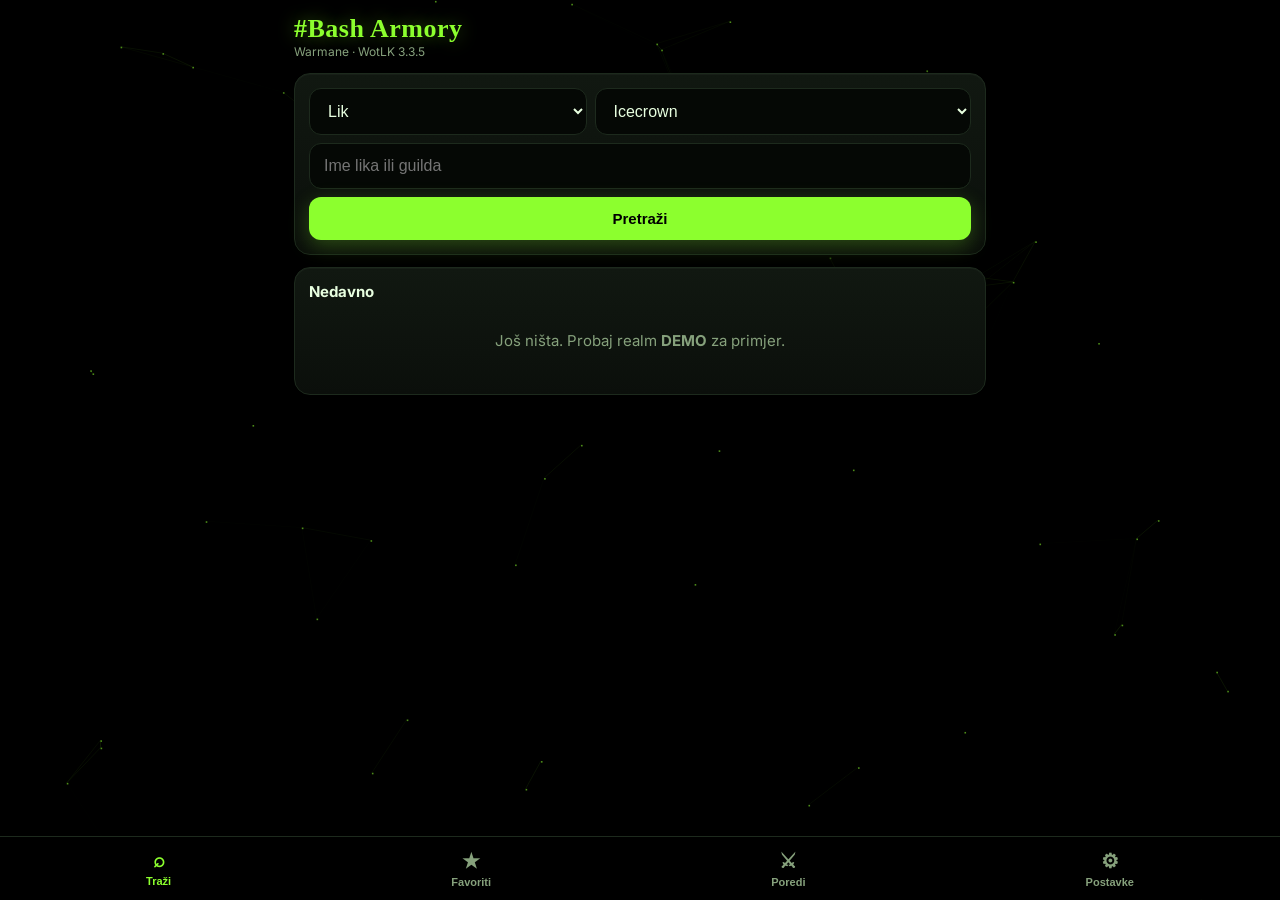
==== index.html @ eaa1ab8f "#Bash Armory v1.0 – Warmane armory za Android Co-Authored-By: Claude Opus 5.5 <noreply@anthropic.com" ====
<!DOCTYPE html>
<html lang="bs">
<head>
<meta charset="utf-8">
<meta name="viewport" content="width=device-width, initial-scale=1, viewport-fit=cover, user-scalable=no">
<meta name="theme-color" content="#000000">
<title>#Bash Armory</title>
<link rel="preconnect" href="https://fonts.googleapis.com">
<link href="https://fonts.googleapis.com/css2?family=Permanent+Marker&family=Inter:wght@400;600;800&display=swap" rel="stylesheet">
<style>
:root{
  --bg:#000; --card:#0b0f0b; --card2:#111811; --line:#1d2a1d;
  --g:#8cff2e; --g2:#5fd400; --gdim:#8cff2e22; --txt:#e8ffe0; --mut:#86a17c;
  --q0:#9d9d9d; --q1:#ffffff; --q2:#1eff00; --q3:#0070dd; --q4:#a335ee; --q5:#ff8000; --q6:#e6cc80; --q7:#e6cc80;
  --r:16px;
}
*{box-sizing:border-box;-webkit-tap-highlight-color:transparent}
html,body{margin:0;background:var(--bg);color:var(--txt);font-family:Inter,system-ui,sans-serif;font-size:15px}
body{min-height:100vh;padding-bottom:84px;overflow-x:hidden}
#fx{position:fixed;inset:0;z-index:0;pointer-events:none;opacity:.55}
#app{position:relative;z-index:1;max-width:720px;margin:0 auto;padding:calc(env(safe-area-inset-top) + 14px) 14px 20px}
.hand{font-family:"Permanent Marker",cursive;letter-spacing:.5px}
header{display:flex;align-items:center;gap:10px;margin-bottom:14px}
header h1{margin:0;font-size:26px;color:var(--g);text-shadow:0 0 18px #8cff2e66}
header .sub{color:var(--mut);font-size:12px}
.back{background:none;border:1px solid var(--line);color:var(--g);width:38px;height:38px;border-radius:12px;font-size:18px}
.card{background:linear-gradient(180deg,var(--card2),var(--card));border:1px solid var(--line);border-radius:var(--r);padding:14px;margin-bottom:12px;box-shadow:0 8px 30px #000a, inset 0 1px 0 #ffffff08}
.row{display:flex;gap:8px;align-items:center}
.col{display:flex;flex-direction:column;gap:8px}
input,select{width:100%;background:#050805;border:1px solid var(--line);color:var(--txt);padding:13px 14px;border-radius:12px;font-size:16px;outline:none}
input:focus,select:focus{border-color:var(--g);box-shadow:0 0 0 3px var(--gdim)}
.btn{background:var(--g);color:#000;border:0;padding:13px 16px;border-radius:12px;font-weight:800;font-size:15px;box-shadow:0 6px 20px #8cff2e40;cursor:pointer}
.btn:active{transform:scale(.97)}
.btn.ghost{background:transparent;color:var(--g);border:1px solid var(--g);box-shadow:none}
.btn.sm{padding:8px 12px;font-size:13px;border-radius:10px}
.chips{display:flex;gap:6px;flex-wrap:wrap}
.chip{border:1px solid var(--line);background:#070a07;padding:7px 11px;border-radius:999px;font-size:13px;color:var(--txt)}
.chip.on{border-color:var(--g);color:var(--g);background:var(--gdim)}
.mut{color:var(--mut)} .sm{font-size:12px}
.list .it{display:flex;align-items:center;gap:10px;padding:10px 4px;border-bottom:1px solid #ffffff08;cursor:pointer}
.list .it:last-child{border-bottom:0}
.dot{width:9px;height:9px;border-radius:50%;background:#444;flex:none}
.dot.on{background:var(--g);box-shadow:0 0 8px var(--g)}
.hero{display:flex;gap:14px;align-items:center}
.crest{width:64px;height:64px;border-radius:18px;display:grid;place-items:center;font-size:28px;font-weight:800;color:#000;flex:none}
.hero h2{margin:0;font-size:24px}
.gs{font-size:30px;font-weight:800;line-height:1}
.stats{display:grid;grid-template-columns:repeat(3,1fr);gap:8px;margin-top:12px}
.stat{background:#050805;border:1px solid var(--line);border-radius:12px;padding:10px;text-align:center}
.stat b{display:block;font-size:17px} .stat span{font-size:11px;color:var(--mut)}
.tabs{display:flex;gap:6px;overflow-x:auto;margin:4px 0 12px;scrollbar-width:none}
.tabs::-webkit-scrollbar{display:none}
.tab{flex:none;padding:9px 14px;border-radius:12px;border:1px solid var(--line);background:#060906;color:var(--mut);font-weight:600}
.tab.on{color:#000;background:var(--g);border-color:var(--g)}
.item{display:flex;gap:10px;align-items:center;padding:8px 2px;border-bottom:1px solid #ffffff08}
.ico{width:40px;height:40px;border-radius:9px;border:2px solid #333;background:#111 center/cover;flex:none;display:grid;place-items:center;font-size:10px;color:var(--mut);overflow:hidden}
.item .nm{font-weight:600;font-size:14px}
.q0{color:var(--q0)}.q1{color:var(--q1)}.q2{color:var(--q2)}.q3{color:var(--q3)}.q4{color:var(--q4)}.q5{color:var(--q5)}.q6{color:var(--q6)}.q7{color:var(--q7)}
.b0{border-color:var(--q0)!important}.b1{border-color:#bbb!important}.b2{border-color:var(--q2)!important}.b3{border-color:var(--q3)!important}.b4{border-color:var(--q4)!important;box-shadow:0 0 8px #a335ee55}.b5{border-color:var(--q5)!important;box-shadow:0 0 10px #ff800066}.b6,.b7{border-color:var(--q6)!important}
.bar{height:8px;background:#0a120a;border-radius:9px;overflow:hidden;border:1px solid var(--line)}
.bar i{display:block;height:100%;background:linear-gradient(90deg,var(--g2),var(--g))}
.empty{text-align:center;padding:30px 10px;color:var(--mut)}
.err{border-color:#ff3b3b55;color:#ffb3b3}
.spin{width:34px;height:34px;border:3px solid #8cff2e22;border-top-color:var(--g);border-radius:50%;animation:sp 0.8s linear infinite;margin:30px auto}
@keyframes sp{to{transform:rotate(360deg)}}
nav{position:fixed;left:0;right:0;bottom:0;z-index:5;display:flex;justify-content:space-around;padding:8px 6px calc(8px + env(safe-area-inset-bottom));background:#000000e6;backdrop-filter:blur(12px);border-top:1px solid var(--line)}
nav button{background:none;border:0;color:var(--mut);font-size:11px;display:flex;flex-direction:column;align-items:center;gap:3px;padding:4px 10px;font-weight:600}
nav button .i{font-size:20px}
nav button.on{color:var(--g)}
/* paper doll */
.doll{display:grid;grid-template-columns:52px 1fr 52px;gap:8px;align-items:start}
.doll .side{display:flex;flex-direction:column;gap:6px}
.doll .slot{width:48px;height:48px;border-radius:10px;border:2px solid #222;background:#0a0a0a center/cover;display:grid;place-items:center;font-size:9px;color:#555;cursor:pointer;position:relative}
.doll .center{position:relative;border-radius:16px;border:1px solid var(--line);min-height:100%;background:radial-gradient(ellipse at 50% 35%,#8cff2e18,transparent 65%),#030503;display:flex;flex-direction:column;align-items:center;justify-content:center;overflow:hidden}
.doll .bottom{grid-column:1/4;display:flex;justify-content:center;gap:8px}
.sil{width:70%;max-width:180px;opacity:.9;filter:drop-shadow(0 0 16px currentColor)}
#model3d{width:100%;aspect-ratio:3/4;border-radius:16px;border:1px solid var(--line);background:radial-gradient(ellipse at 50% 40%,#8cff2e20,#000 70%);position:relative;overflow:hidden}
#model3d canvas{width:100%!important;height:100%!important}
.tip{position:fixed;left:12px;right:12px;bottom:90px;z-index:9;background:#050805f5;border:1px solid var(--g);border-radius:14px;padding:12px;font-size:13px;max-height:55vh;overflow:auto;box-shadow:0 10px 40px #000}
.tip table{width:100%;border-collapse:collapse;color:var(--txt);font-size:13px}
.tip td,.tip th{padding:0;text-align:left;font-weight:400;vertical-align:top}
.tip th{text-align:right}
.tip .q,.tip .q1{color:#fff}.tip .q2{color:var(--q2)}.tip .q3{color:var(--q3)}.tip .q4{color:var(--q4)}.tip .q5{color:var(--q5)}
.tip a{color:var(--g)}
.toast{position:fixed;left:50%;bottom:96px;transform:translateX(-50%);background:var(--g);color:#000;padding:10px 16px;border-radius:12px;font-weight:700;z-index:20;box-shadow:0 8px 30px #8cff2e55}
.badge{display:inline-block;padding:2px 8px;border-radius:999px;font-size:11px;font-weight:700;background:var(--gdim);color:var(--g);border:1px solid #8cff2e55}
.cmp{display:grid;grid-template-columns:1fr 1fr;gap:8px}
.vs{display:grid;grid-template-columns:1fr auto 1fr;gap:6px;align-items:center;padding:7px 0;border-bottom:1px solid #ffffff08;font-size:14px}
.vs .l{text-align:right}.vs .m{color:var(--mut);font-size:11px;text-align:center;min-width:80px}
.win{color:var(--g);font-weight:800}
</style>
</head>
<body>
<canvas id="fx"></canvas>
<div id="app"></div>
<nav id="nav">
  <button data-go="home" class="on"><span class="i">⌕</span>Traži</button>
  <button data-go="favs"><span class="i">★</span>Favoriti</button>
  <button data-go="compare"><span class="i">⚔</span>Poredi</button>
  <button data-go="settings"><span class="i">⚙</span>Postavke</button>
</nav>
<script>
/* ===================== #Bash Armory ===================== */
const REALMS = ["Icecrown","Lordaeron","Onyxia","Blackrock","Frostwolf","Frostmourne"];
const CLASS = {
  "Death Knight":"#C41E3A","Druid":"#FF7C0A","Hunter":"#AAD372","Mage":"#3FC7EB","Paladin":"#F48CBA",
  "Priest":"#FFFFFF","Rogue":"#FFF468","Shaman":"#0070DD","Warlock":"#8788EE","Warrior":"#C69B6D","Monk":"#00FF98"
};
const RACE_ID = {"Human":1,"Orc":2,"Dwarf":3,"Night Elf":4,"Undead":5,"Tauren":6,"Gnome":7,"Troll":8,"Goblin":9,"Blood Elf":10,"Draenei":11,"Worgen":22};
const RACE_MODEL = {1:"human",2:"orc",3:"dwarf",4:"nightelf",5:"scourge",6:"tauren",7:"gnome",8:"troll",9:"goblin",10:"bloodelf",11:"draenei",22:"worgen"};
const ARMORY = "https://armory.warmane.com";
const LS = {
  get(k,d){try{const v=localStorage.getItem("ba_"+k);return v==null?d:JSON.parse(v)}catch(e){return d}},
  set(k,v){try{localStorage.setItem("ba_"+k,JSON.stringify(v))}catch(e){}}
};
const S = {
  realm: LS.get("realm","Icecrown"),
  favs: LS.get("favs",[]),
  recent: LS.get("recent",[]),
  proxy: LS.get("proxy",""),
  cmp: LS.get("cmp",[null,null]),
  view: "home", stack: [], cache:{}
};
const $ = s => document.querySelector(s);
const esc = s => String(s==null?"":s).replace(/[&<>"']/g,c=>({"&":"&amp;","<":"&lt;",">":"&gt;","\"":"&quot;","'":"&#39;"}[c]));
const J = o => esc(JSON.stringify(o));
const num = v => { const n = parseInt(v,10); return isNaN(n)?0:n; };
const fmt = n => num(n).toLocaleString("de-DE");
function toast(t){const d=document.createElement("div");d.className="toast";d.textContent=t;document.body.appendChild(d);setTimeout(()=>d.remove(),1800)}

/* ---------- HTTP: native bridge (APK, no CORS) -> direct -> proxy ---------- */
const pending = {}; let reqId = 0;
window.__nativeCb = (id, ok, body) => { const p = pending[id]; if(!p) return; delete pending[id]; ok ? p.res(body) : p.rej(new Error(body||"Mreža")); };
function nativeGet(url){
  return new Promise((res,rej)=>{ const id="r"+(++reqId); pending[id]={res,rej}; window.BashNative.get(id,url);
    setTimeout(()=>{ if(pending[id]){delete pending[id];rej(new Error("Timeout"))} },25000); });
}
async function getText(url){
  if (window.BashNative && window.BashNative.get) return nativeGet(url);
  try { const r = await fetch(url); if(!r.ok) throw new Error("HTTP "+r.status); return await r.text(); }
  catch(e){
    if (!S.proxy) throw new Error("Browser blokira zahtjev (CORS). Koristi APK ili dodaj proxy u Postavkama.");
    const r = await fetch(S.proxy + encodeURIComponent(url)); if(!r.ok) throw new Error("Proxy HTTP "+r.status); return await r.text();
  }
}
async function getJSON(url){
  const t = await getText(url);
  let j; try { j = JSON.parse(t); } catch(e){ throw new Error("Server nije vratio podatke (možda je armory trenutno nedostupan)."); }
  if (j && j.error) throw new Error(j.error);
  return j;
}

/* ---------- Warmane API ---------- */
async function apiChar(name, realm){
  if (realm === "DEMO") return JSON.parse(JSON.stringify(DEMO_CHAR));
  return getJSON(`${ARMORY}/api/character/${encodeURIComponent(name)}/${encodeURIComponent(realm)}/summary`);
}
async function apiGuild(name, realm){
  if (realm === "DEMO") return JSON.parse(JSON.stringify(DEMO_GUILD));
  return getJSON(`${ARMORY}/api/guild/${encodeURIComponent(name)}/${encodeURIComponent(realm)}/summary`);
}

/* ---------- Item data (Wowhead WotLK): ilvl, quality, slot, icon, displayId ---------- */
const SLOT_BY_NAME = {"head":1,"neck":2,"shoulder":3,"shirt":4,"chest":5,"waist":6,"legs":7,"feet":8,"wrist":9,"hands":10,"finger":11,"trinket":12,"one-hand":13,"shield":14,"ranged":15,"back":16,"two-hand":17,"tabard":19,"robe":20,"main hand":21,"off hand":22,"held in off-hand":23,"thrown":25,"relic":28};
function itemIdOf(e){ return num(e && (e.item || e.itemid || e.id || e.entry)); }
async function itemInfo(id){
  if (!id) return null;
  if (DEMO_ITEMS[id]) return DEMO_ITEMS[id];
  const ck = LS.get("it_"+id, null); if (ck) return ck;
  let info = null;
  try { // XML: has displayId + inventorySlot (best, works in APK)
    const x = await getText(`https://www.wowhead.com/wotlk/item=${id}&xml`);
    const d = new DOMParser().parseFromString(x,"text/xml");
    const g = s => d.querySelector(s);
    if (g("item")) {
      info = { id, name: g("name")?.textContent||"", ilvl: num(g("level")?.textContent),
        quality: num(g("quality")?.getAttribute("id")), icon: g("icon")?.textContent||"",
        displayId: num(g("icon")?.getAttribute("displayId")), slot: num(g("inventorySlot")?.getAttribute("id")),
        tooltip: g("htmlTooltip")?.textContent||"" };
    }
  } catch(e){}
  if (!info) { try { // tooltip JSON fallback
    const j = JSON.parse(await getText(`https://nether.wowhead.com/wotlk/tooltip/item/${id}`));
    const tt = j.tooltip||"";
    const il = tt.match(/Item Level (?:<!--ilvl-->)?(\d+)/i);
    const sm = tt.match(/<td>(Head|Neck|Shoulder|Back|Chest|Shirt|Tabard|Wrist|Hands|Waist|Legs|Feet|Finger|Trinket|One-Hand|Two-Hand|Main Hand|Off Hand|Held In Off-hand|Ranged|Thrown|Relic)<\/td>/i);
    let slot = sm ? SLOT_BY_NAME[sm[1].toLowerCase()] : 0;
    if (slot===22 && /Shield/i.test(tt)) slot = 14;
    info = { id, name:j.name||"", ilvl: il?num(il[1]):0, quality:num(j.quality), icon:j.icon||"", displayId:0, slot, tooltip:tt };
  } catch(e){} }
  if (info) LS.set("it_"+id, info);
  return info;
}
const iconUrl = (icon, size="large") => icon ? `https://wow.zamimg.com/images/wow/icons/${size}/${String(icon).toLowerCase()}.jpg` : "";

/* ---------- GearScore (GearScoreLite 3.3.5 formula) ---------- */
const GS_A = {4:[91.45,0.65],3:[81.375,0.8125],2:[73,1]};
const GS_B = {4:[26,1.2],3:[0.75,1.8],2:[8,2],1:[0,2.25]};
const GS_SLOTMOD = {1:1,2:0.5625,3:0.75,5:1,20:1,6:0.75,7:1,8:0.75,9:0.5625,10:0.75,11:0.5625,12:0.5625,16:0.5625,13:1,21:1,22:1,23:1,14:1,17:2,15:0.3164,25:0.3164,26:0.3164,28:0.3164,4:0,19:0};
function itemGS(info, hunter){
  if (!info || !info.ilvl) return 0;
  let q = info.quality, il = info.ilvl, qs = 1;
  if (q===5){qs=1.3;q=4} else if (q===0||q===1){qs=0.005;q=2} else if (q===7){q=3;il=187.05}
  if (q<2||q>4) q = Math.min(4,Math.max(2,q));
  let mod = GS_SLOTMOD[info.slot]; if (mod==null) return 0;
  if (hunter){ if ([13,21,22,17].includes(info.slot)) mod*=0.3164; if ([15,25,26].includes(info.slot)) mod*=5.3224; }
  const T = il>120 ? GS_A : GS_B; const ab = T[q] || T[2]; if (!ab) return 0;
  return Math.max(0, Math.floor(((il-ab[0])/ab[1]) * mod * 1.8618 * qs));
}
function gsColor(gs){
  if (gs>=6000) return "#ff8000"; if (gs>=5500) return "#ff3df0"; if (gs>=5000) return "#a335ee";
  if (gs>=4000) return "#0070dd"; if (gs>=3000) return "#1eff00"; return "#cfcfcf";
}
async function enrich(ch){
  const eq = (ch.equipment||[]).filter(e=>itemIdOf(e));
  const infos = await Promise.all(eq.map(e=>itemInfo(itemIdOf(e)).catch(()=>null)));
  const hunter = ch.class==="Hunter";
  let gs=0, ilSum=0, ilN=0, twoH=0;
  infos.forEach(i=>{ if(i && i.slot===17) twoH++; });
  eq.forEach((e,k)=>{ const i=infos[k]; e._i=i; if(!i) return;
    let g=itemGS(i,hunter); if (twoH>=2 && i.slot===17) g=Math.floor(g/2); // titan's grip
    e._gs=g; gs+=g; if(i.ilvl && ![4,19].includes(i.slot)){ilSum+=i.ilvl; ilN++;} });
  ch._eq = eq; ch._gs = gs; ch._ilvl = ilN?Math.round(ilSum/ilN):0;
  return ch;
}

/* ---------- Navigation ---------- */
function go(view, params={}, push=true){
  if (push && S.view) S.stack.push({view:S.view, params:S.params});
  S.view=view; S.params=params;
  document.querySelectorAll("nav button").forEach(b=>b.classList.toggle("on", b.dataset.go===view));
  closeTip(); render(); window.scrollTo(0,0);
}
window.bashBack = function(){ if ($(".tip")) { closeTip(); return true; }
  const p=S.stack.pop(); if(!p) return false; go(p.view,p.params,false); return true; };
document.querySelectorAll("nav button").forEach(b=>b.onclick=()=>{ S.stack=[]; go(b.dataset.go,{},false); });
function head(title, sub, back){
  return `<header>${back?`<button class="back" onclick="bashBack()">‹</button>`:""}
  <div><h1 class="hand">${title}</h1>${sub?`<div class="sub">${sub}</div>`:""}</div></header>`;
}
function render(){
  const v=S.view, app=$("#app");
  if (v==="home") app.innerHTML = viewHome();
  else if (v==="favs") app.innerHTML = viewFavs();
  else if (v==="settings") app.innerHTML = viewSettings();
  else if (v==="compare") viewCompare();
  else if (v==="char") viewChar(S.params);
  else if (v==="guild") viewGuild(S.params);
  bind();
}
function bind(){
  const f=$("#sform"); if(f) f.onsubmit=e=>{e.preventDefault(); const n=$("#sname").value.trim(); if(!n) return;
    const r=$("#srealm").value; S.realm=r; LS.set("realm",r);
    if ($("#stype").value==="guild") go("guild",{name:n,realm:r}); else go("char",{name:n,realm:r}); };
}

/* ---------- Views ---------- */
function charRow(c){
  const col = CLASS[c.class]||"#8cff2e";
  return `<div class="it" onclick="go('char',${J({name:c.name,realm:c.realm})})">
    <span class="dot ${c.online?"on":""}"></span>
    <div style="flex:1"><div style="color:${col};font-weight:700">${esc(c.name)}</div>
    <div class="sm mut">${c.level?esc(c.level)+" · ":""}${esc(c.race||"")} ${esc(c.class||"")} · ${esc(c.realm)}</div></div>
    ${c.gs?`<b style="color:${gsColor(c.gs)}">${c.gs}</b>`:""}</div>`;
}
function viewHome(){
  return head("#Bash Armory","Warmane · WotLK 3.3.5") + `
  <form class="card col" id="sform">
    <div class="row"><select id="stype" style="flex:1"><option value="char">Lik</option><option value="guild">Guild</option></select>
    <select id="srealm" style="flex:1.4">${REALMS.map(r=>`<option ${r===S.realm?"selected":""}>${r}</option>`).join("")}<option value="DEMO">DEMO</option></select></div>
    <input id="sname" placeholder="Ime lika ili guilda" autocomplete="off" autocapitalize="words">
    <button class="btn">Pretraži</button>
  </form>
  <div class="card"><div class="row" style="justify-content:space-between"><b>Nedavno</b>
    ${S.recent.length?`<button class="btn ghost sm" onclick="S.recent=[];LS.set('recent',[]);render()">Obriši</button>`:""}</div>
    <div class="list">${S.recent.length?S.recent.map(charRow).join(""):`<div class="empty">Još ništa. Probaj realm <b>DEMO</b> za primjer.</div>`}</div></div>`;
}
function viewFavs(){
  return head("Favoriti", S.favs.length+" likova") + `<div class="card">
   ${S.favs.length?`<button class="btn ghost sm" style="margin-bottom:6px" onclick="refreshFavs(this)">↻ Osvježi online status</button>`:""}
   <div class="list">${S.favs.length?S.favs.map(charRow).join(""):`<div class="empty">Dodaj lik u favorite zvjezdicom ★ na profilu.</div>`}</div></div>`;
}
async function refreshFavs(btn){
  btn.disabled=true; btn.textContent="Osvježavam…";
  for (const f of S.favs){ try{ const c=await apiChar(f.name,f.realm); f.online=!!c.online; f.level=c.level; }catch(e){} }
  LS.set("favs",S.favs); render();
}
function viewSettings(){
  return head("Postavke","") + `<div class="card col">
   <b>CORS proxy (samo za web verziju)</b>
   <div class="sm mut">APK ne treba proxy. U browseru Warmane blokira direktne zahtjeve, pa unesi URL svog Cloudflare Workera (npr. https://ime.workers.dev/?url=).</div>
   <input id="px" value="${esc(S.proxy)}" placeholder="https://...workers.dev/?url=">
   <button class="btn" onclick="S.proxy=$('#px').value.trim();LS.set('proxy',S.proxy);toast('Snimljeno')">Snimi</button></div>
  <div class="card col"><b>Keš</b><div class="sm mut">Podaci o itemima se čuvaju na telefonu da se brže učitava.</div>
   <button class="btn ghost" onclick="Object.keys(localStorage).filter(k=>k.startsWith('ba_it_')).forEach(k=>localStorage.removeItem(k));toast('Keš obrisan')">Obriši keš itema</button></div>
  <div class="card sm mut">#Bash Armory · by <a style="color:var(--g)" href="https://instagram.com/basa.gtm">@basa.gtm</a><br>
  Podaci: Warmane Armory API · itemi i 3D: Wowhead. Neslužbena fan aplikacija.<br>
  <a style="color:var(--g)" href="https://paypal.me/basagtm">☕ Buy me a coffee</a></div>`;
}

function rememberRecent(ch){
  const e={name:ch.name,realm:ch.realm,class:ch.class,race:ch.race,level:ch.level,online:!!ch.online,gs:ch._gs};
  S.recent=[e,...S.recent.filter(r=>!(r.name===e.name&&r.realm===e.realm))].slice(0,15); LS.set("recent",S.recent);
  const f=S.favs.find(r=>r.name===e.name&&r.realm===e.realm); if(f){Object.assign(f,e);LS.set("favs",S.favs);}
}
function isFav(n,r){return S.favs.some(f=>f.name===n&&f.realm===r)}
function toggleFav(){
  const ch=S.cur; if(!ch) return;
  if (isFav(ch.name,ch.realm)) S.favs=S.favs.filter(f=>!(f.name===ch.name&&f.realm===ch.realm));
  else S.favs.unshift({name:ch.name,realm:ch.realm,class:ch.class,race:ch.race,level:ch.level,online:!!ch.online,gs:ch._gs});
  LS.set("favs",S.favs); $("#favb").textContent=isFav(ch.name,ch.realm)?"★":"☆";
}

async function loadChar(name, realm){
  const k=realm+"/"+name.toLowerCase();
  if (S.cache[k]) return S.cache[k];
  const ch = await apiChar(name, realm); ch.realm = ch.realm || realm;
  await enrich(ch); S.cache[k]=ch; return ch;
}
async function viewChar(p){
  const app=$("#app");
  app.innerHTML = head(esc(p.name), esc(p.realm), true) + `<div class="spin"></div><div class="empty sm">Učitavam lik i gear…</div>`;
  let ch; try { ch = await loadChar(p.name, p.realm); } catch(e){
    app.innerHTML = head(esc(p.name), esc(p.realm), true) + `<div class="card err">${esc(e.message)}</div>`; return; }
  if (S.view!=="char" || S.params!==p) return;
  S.cur = ch; rememberRecent(ch);
  const col = CLASS[ch.class]||"#8cff2e";
  const tab = p.tab || "gear";
  app.innerHTML = head(esc(ch.name), `${esc(ch.realm)}${p.realm==="DEMO"?' · <span class="badge">DEMO</span>':""}`, true) + `
  <div class="card">
    <div class="hero">
      <div class="crest" style="background:${col};box-shadow:0 0 24px ${col}66">${esc((ch.class||"?")[0])}</div>
      <div style="flex:1;min-width:0">
        <h2 style="color:${col}">${esc(ch.name)}</h2>
        <div class="mut sm">${esc(ch.level)} ${esc(ch.race)} ${esc(ch.class)} · ${esc(ch.faction||"")}</div>
        ${ch.guild?`<div class="sm" style="margin-top:3px;cursor:pointer;color:var(--g)" onclick="go('guild',${J({name:ch.guild,realm:p.realm})})">&lt;${esc(ch.guild)}&gt;</div>`:""}
      </div>
      <button id="favb" class="back" style="font-size:20px" onclick="toggleFav()">${isFav(ch.name,ch.realm)?"★":"☆"}</button>
    </div>
    <div class="stats">
      <div class="stat"><b style="color:${gsColor(ch._gs)}">${ch._gs||"–"}</b><span>GearScore</span></div>
      <div class="stat"><b>${ch._ilvl||"–"}</b><span>Prosj. ilvl</span></div>
      <div class="stat"><b><span class="dot ${ch.online?"on":""}" style="display:inline-block"></span> ${ch.online?"Online":"Offline"}</b><span>Status</span></div>
      <div class="stat"><b>${fmt(ch.achievementpoints)}</b><span>Achievementi</span></div>
      <div class="stat"><b>${fmt(ch.honorablekills)}</b><span>Honor killovi</span></div>
      <div class="stat"><b>${(ch._eq||[]).length}</b><span>Itema</span></div>
    </div>
    <div class="row" style="margin-top:10px">
      <button class="btn ghost sm" style="flex:1" onclick="addCmp()">⚔ Dodaj u poređenje</button>
      <a class="btn ghost sm" style="flex:1;text-align:center;text-decoration:none" href="${ARMORY}/character/${encodeURIComponent(ch.name)}/${encodeURIComponent(ch.realm)}/summary" target="_blank">Warmane ↗</a>
    </div>
  </div>
  <div class="tabs">${[["gear","Gear"],["model","3D lik"],["talents","Talenti"],["prof","Profesije"],["pvp","PvP"]].map(([k,l])=>`<button class="tab ${k===tab?"on":""}" onclick="S.params.tab='${k}';viewChar(S.params)">${l}</button>`).join("")}</div>
  <div id="tabc"></div>`;
  const t=$("#tabc");
  if (tab==="gear") t.innerHTML = tabGear(ch);
  else if (tab==="model") { t.innerHTML = tabModel(ch); start3D(ch); }
  else if (tab==="talents") t.innerHTML = tabTalents(ch);
  else if (tab==="prof") t.innerHTML = tabProf(ch);
  else if (tab==="pvp") t.innerHTML = tabPvp(ch);
}
function icoHtml(i, label, cls="ico"){
  const q = i?i.quality:0, u = i?iconUrl(i.icon):"";
  return `<div class="${cls} b${q}" style="${u?`background-image:url('${u}')`:""}">${u?"":esc(label||"")}</div>`;
}
function tabGear(ch){
  const eq=ch._eq||[]; if(!eq.length) return `<div class="card empty">Nema podataka o opremi.</div>`;
  return `<div class="card">${eq.map((e,k)=>{ const i=e._i; const q=i?i.quality:1;
    return `<div class="item" onclick="showTip(${k})">${icoHtml(i, slotName(i&&i.slot).slice(0,4))}
      <div style="flex:1;min-width:0"><div class="nm q${q}">${esc((i&&i.name)||e.name||("Item "+itemIdOf(e)))}</div>
      <div class="sm mut">${slotName(i&&i.slot)}${i&&i.ilvl?" · ilvl "+i.ilvl:""}${e.transmog?" · transmog":""}</div></div>
      ${e._gs?`<span class="sm" style="color:${gsColor(ch._gs)}">${e._gs}</span>`:""}</div>`; }).join("")}</div>`;
}
const SLOT_NAMES={1:"Glava",2:"Vrat",3:"Ramena",4:"Košulja",5:"Prsa",20:"Prsa",6:"Pojas",7:"Noge",8:"Stopala",9:"Zglobovi",10:"Ruke",11:"Prsten",12:"Trinket",13:"Jednoručno",21:"Glavna ruka",22:"Druga ruka",23:"Druga ruka",14:"Štit",15:"Daljinsko",25:"Bacanje",26:"Daljinsko",28:"Relic",16:"Plašt",17:"Dvoručno",19:"Tabard"};
const slotName = s => SLOT_NAMES[s]||"Item";
function showTip(k){
  const e=S.cur._eq[k]; const i=e&&e._i; closeTip();
  const d=document.createElement("div"); d.className="tip";
  d.innerHTML = `<div class="row" style="justify-content:space-between;margin-bottom:6px"><b class="q${i?i.quality:1}">${esc((i&&i.name)||e.name||"")}</b><button class="btn sm" onclick="closeTip()">✕</button></div>
   ${i&&i.tooltip?`<div>${sanitizeTip(i.tooltip)}</div>`:`<div class="mut">Tooltip nije dostupan.</div>`}
   <div style="margin-top:8px"><a href="https://www.wowhead.com/wotlk/item=${itemIdOf(e)}" target="_blank">Otvori na Wowheadu ↗</a></div>`;
  document.body.appendChild(d);
}
function closeTip(){ document.querySelectorAll(".tip").forEach(t=>t.remove()); }
function sanitizeTip(h){ const d=document.createElement("div"); d.innerHTML=h;
  d.querySelectorAll("script,iframe,object,embed,style,link").forEach(n=>n.remove());
  d.querySelectorAll("*").forEach(n=>{[...n.attributes].forEach(a=>{ if(/^on/i.test(a.name)||(a.name==="href"&&/^\s*javascript:/i.test(a.value))) n.removeAttribute(a.name); });
    if (n.tagName==="A"){ const h=n.getAttribute("href")||""; if(h.startsWith("/")) n.setAttribute("href","https://www.wowhead.com"+h); n.setAttribute("target","_blank"); } });
  return d.innerHTML; }

function tabTalents(ch){
  const t=ch.talents; if(!t||!t.length) return `<div class="card empty">Nema talenata.</div>`;
  return t.map((s,ix)=>{ let pts="";
    if (Array.isArray(s.points)) { const arr=s.points.map(p=>Array.isArray(p)?p.reduce((a,b)=>a+num(b),0):num(p)); pts=arr.join(" / "); }
    return `<div class="card"><div class="row" style="justify-content:space-between"><b>${ix===0?"Glavni spec":"Drugi spec"}</b><span class="badge">${esc(s.tree||"?")}</span></div>
    ${pts?`<div class="gs hand" style="margin-top:8px;color:var(--g)">${pts}</div>`:""}</div>`; }).join("");
}
function tabProf(ch){
  const p=ch.professions; if(!p||!p.length) return `<div class="card empty">Nema profesija.</div>`;
  return `<div class="card">${p.map(x=>{const s=num(x.skill),m=450; return `<div style="margin:6px 0 12px">
    <div class="row" style="justify-content:space-between"><b>${esc(x.name)}</b><span class="mut">${s}/${m}</span></div>
    <div class="bar" style="margin-top:6px"><i style="width:${Math.min(100,s/m*100)}%"></i></div></div>`}).join("")}</div>`;
}
function tabPvp(ch){
  const t=ch.pvpteams||[];
  return `<div class="card"><div class="stats" style="margin-top:0">
    <div class="stat"><b>${fmt(ch.honorablekills)}</b><span>Honor killovi</span></div>
    <div class="stat"><b>${t.length}</b><span>Arena timova</span></div>
    <div class="stat"><b>${t.length?Math.max(...t.map(x=>num(x.rating))):"–"}</b><span>Najbolji rating</span></div></div></div>
   ${t.map(x=>`<div class="card row"><span class="badge">${esc(x.type||"")}</span><div style="flex:1"><b>${esc(x.name||"")}</b>
     ${x.rank?`<div class="sm mut">Rank ${esc(x.rank)}</div>`:""}</div><div class="gs" style="font-size:22px;color:var(--g)">${esc(x.rating||"")}</div></div>`).join("")}`;
}

/* ---------- Paper doll + 3D model ---------- */
const DOLL_L=[1,2,3,16,5,4,19,9], DOLL_R=[10,6,7,8,11,11,12,12], DOLL_B=["mh","oh",15];
function dollSlots(ch){
  const by={}; (ch._eq||[]).forEach((e,k)=>{ const s=e._i&&e._i.slot; if(!s) return;
    let key = s===20?5 : s===14||s===23||s===22?"oh" : s===21||s===17?"mh" : s===13?(by.mh?"oh":"mh") : (s===25||s===26||s===28)?15 : s;
    (by[key]=by[key]||[]).push(k); });
  return by;
}
function dollCell(ch, by, key, used){
  const list=by[key]||[]; const idx=(used[key]=(used[key]||0)); used[key]++;
  const k=list[idx]; const e=k!=null?ch._eq[k]:null; const i=e&&e._i;
  const u=i?iconUrl(i.icon):"";
  return `<div class="slot ${i?"b"+i.quality:""}" ${k!=null?`onclick="showTip(${k})"`:""} style="${u?`background-image:url('${u}')`:""}">${u?"":(i?esc(slotName(i.slot).slice(0,4)):"")}</div>`;
}
function tabModel(ch){
  const by=dollSlots(ch), used={}; const col=CLASS[ch.class]||"#8cff2e";
  return `<div class="card"><div class="row" style="justify-content:space-between;margin-bottom:8px"><b>3D lik</b><span class="sm mut">prstom vrti · dva prsta zum</span></div>
    <div id="model3d"><div id="m3s" class="empty sm" style="position:absolute;inset:0;display:grid;place-items:center">Učitavam 3D model…</div></div></div>
  <div class="card"><b>Oprema</b><div class="doll" style="margin-top:10px">
    <div class="side">${DOLL_L.map(s=>dollCell(ch,by,s,used)).join("")}</div>
    <div class="center" style="color:${col}">
      <svg class="sil" viewBox="0 0 100 200" fill="currentColor" opacity=".35"><circle cx="50" cy="22" r="15"/><path d="M28 42h44l10 50-10 4-6-30v52l4 66H58l-8-56-8 56H30l4-66V66l-6 30-10-4z"/></svg>
      <div class="hand" style="margin-top:6px;font-size:20px">${esc(ch.name)}</div>
      <div class="sm mut">${esc(ch.race)} ${esc(ch.class)}</div>
      <div class="gs" style="margin:6px 0 10px;color:${gsColor(ch._gs)}">${ch._gs||""}</div>
    </div>
    <div class="side">${DOLL_R.map(s=>dollCell(ch,by,s,used)).join("")}</div>
    <div class="bottom">${DOLL_B.map(s=>dollCell(ch,by,s,used)).join("")}</div>
  </div></div>`;
}
let viewerLoad=null;
function loadScript(src){ return new Promise((res,rej)=>{ const s=document.createElement("script"); s.src=src; s.onload=res; s.onerror=()=>rej(new Error("Ne mogu učitati "+src)); document.head.appendChild(s); }); }
function ensureViewer(){
  if (viewerLoad) return viewerLoad;
  window.WH = window.WH || {}; window.WH.debug = function(){}; window.WH.defaultAnimation = "Stand";
  window.WH.WebP = { getImageExtension: () => ".webp" };
  window.CONTENT_PATH = "https://wow.zamimg.com/modelviewer/wrath/";
  viewerLoad = (window.jQuery?Promise.resolve():loadScript("https://code.jquery.com/jquery-3.7.1.min.js"))
    .then(()=>loadScript(window.CONTENT_PATH+"viewer/viewer.min.js"));
  viewerLoad.catch(()=>{viewerLoad=null});
  return viewerLoad;
}
async function start3D(ch){
  const st=()=>$("#m3s");
  const raceId = RACE_ID[ch.race]; const g = String(ch.gender||"").toLowerCase().startsWith("f") ? 1 : 0;
  const items=(ch._eq||[]).map(e=>e._i).filter(i=>i&&i.displayId&&i.slot&&![2,11,12].includes(i.slot)).map(i=>[i.slot,i.displayId]);
  if (!raceId){ if(st()) st().textContent="Nepoznata rasa za 3D."; return; }
  if (!items.length && S.params.realm!=="DEMO" && !(window.BashNative)) { if(st()) st().innerHTML="3D radi u APK verziji<br>(browser blokira Wowhead podatke)."; }
  try {
    await ensureViewer();
    if (!$("#model3d") || typeof window.ZamModelViewer!=="function") throw new Error("viewer");
    const c=$("#model3d");
    new window.ZamModelViewer({
      type: 2, contentPath: window.CONTENT_PATH, container: window.jQuery(c), aspect: c.clientWidth/c.clientHeight, hd: true,
      items, models: { type: 16, id: RACE_MODEL[raceId] + (g?"female":"male") }
    });
    setTimeout(()=>{ const s=st(); if(s) s.remove(); }, 600);
  } catch(e){
    const s=st(); if(s) s.innerHTML = "3D model nije dostupan sada.<br><span class='mut'>Treba internet; Wowhead viewer ponekad ne radi. Oprema je ispod.</span>";
  }
}

/* ---------- Guild ---------- */
async function viewGuild(p){
  const app=$("#app");
  app.innerHTML = head(esc(p.name), esc(p.realm), true) + `<div class="spin"></div>`;
  let gd; try { gd = await apiGuild(p.name,p.realm); } catch(e){ app.innerHTML = head(esc(p.name), esc(p.realm), true)+`<div class="card err">${esc(e.message)}</div>`; return; }
  if (S.view!=="guild" || S.params!==p) return;
  let roster=(gd.roster||gd.members||[]).map(m=>({...m, realm:p.realm}));
  const f = p.filter||"all", sort = p.sort||"level";
  const online = roster.filter(m=>m.online).length;
  const classes = {}; roster.forEach(m=>classes[m.class]=(classes[m.class]||0)+1);
  let list = roster.filter(m=> f==="all" || (f==="online"&&m.online) || m.class===f);
  list.sort((a,b)=> sort==="name"? String(a.name).localeCompare(b.name) : sort==="ach"? num(b.achievementpoints)-num(a.achievementpoints) : num(b.level)-num(a.level) || (b.online?1:0)-(a.online?1:0));
  app.innerHTML = head(`&lt;${esc(gd.name||p.name)}&gt;`, `${esc(p.realm)} · ${roster.length} članova · ${online} online`, true) + `
   <div class="card"><div class="chips" style="margin-bottom:8px">
     ${[["all","Svi"],["online","Online"]].map(([k,l])=>`<button class="chip ${f===k?"on":""}" onclick="S.params.filter='${k}';viewGuild(S.params)">${l}</button>`).join("")}
     ${Object.keys(classes).sort().map(c=>`<button class="chip ${f===c?"on":""}" style="color:${CLASS[c]||"#fff"}" onclick="S.params.filter='${esc(c)}';viewGuild(S.params)">${esc(c)} ${classes[c]}</button>`).join("")}</div>
     <div class="chips">${[["level","Level"],["name","Ime"],["ach","Achievementi"]].map(([k,l])=>`<button class="chip ${sort===k?"on":""}" onclick="S.params.sort='${k}';viewGuild(S.params)">↕ ${l}</button>`).join("")}</div></div>
   <div class="card list">${list.length?list.map(charRow).join(""):`<div class="empty">Nema članova.</div>`}</div>`;
}

/* ---------- Compare ---------- */
function addCmp(){ const ch=S.cur; const e={name:ch.name,realm:S.params.realm};
  if (!S.cmp[0]||(S.cmp[0].name===e.name&&S.cmp[0].realm===e.realm)) S.cmp[0]=e; else S.cmp[1]=e;
  LS.set("cmp",S.cmp); toast(S.cmp[1]?"Spremno za poređenje ⚔":"Dodaj još jedan lik"); if(S.cmp[0]&&S.cmp[1]) go("compare"); }
async function viewCompare(){
  const app=$("#app"); const [a,b]=S.cmp;
  if (!a||!b){ app.innerHTML = head("Poredi","Dva lika jedan pored drugog") + `<div class="card empty">Otvori lik i klikni <b>⚔ Dodaj u poređenje</b>, pa isto za drugi lik.<br><br>${a?`Prvi: <b>${esc(a.name)}</b>`:""}</div>`; return; }
  app.innerHTML = head("Poredi","",false)+`<div class="spin"></div>`;
  let A,B; try{ [A,B]=await Promise.all([loadChar(a.name,a.realm),loadChar(b.name,b.realm)]); }catch(e){ app.innerHTML=head("Poredi","")+`<div class="card err">${esc(e.message)}</div>`; return; }
  if (S.view!=="compare") return;
  const rows=[["GearScore",A._gs,B._gs],["Prosj. ilvl",A._ilvl,B._ilvl],["Achievementi",num(A.achievementpoints),num(B.achievementpoints)],["Honor killovi",num(A.honorablekills),num(B.honorablekills)],
    ["Najbolja arena",Math.max(0,...(A.pvpteams||[]).map(x=>num(x.rating))),Math.max(0,...(B.pvpteams||[]).map(x=>num(x.rating)))]];
  const nm=(c)=>`<div style="text-align:center;cursor:pointer" onclick="go('char',${J({name:c.name,realm:c.realm})})"><div class="crest" style="margin:0 auto 6px;width:52px;height:52px;background:${CLASS[c.class]||"#8cff2e"}">${esc((c.class||"?")[0])}</div><b style="color:${CLASS[c.class]||"#fff"}">${esc(c.name)}</b><div class="sm mut">${esc(c.class)}</div></div>`;
  app.innerHTML = head("Poredi","") + `<div class="card"><div class="cmp">${nm(A)}${nm(B)}</div>
   <div style="margin-top:12px">${rows.map(([l,x,y])=>`<div class="vs"><div class="l ${x>y?"win":""}">${fmt(x)}</div><div class="m">${l}</div><div class="${y>x?"win":""}">${fmt(y)}</div></div>`).join("")}</div>
   <button class="btn ghost sm" style="margin-top:12px;width:100%" onclick="S.cmp=[null,null];LS.set('cmp',S.cmp);render()">Očisti</button></div>`;
}

/* ---------- Demo data (offline preview) ---------- */
const DEMO_ITEMS = {
 900001:{id:900001,name:"Demo Helm of the Lich",ilvl:264,quality:4,slot:1},900002:{id:900002,name:"Demo Pendant",ilvl:264,quality:4,slot:2},
 900003:{id:900003,name:"Demo Pauldrons",ilvl:264,quality:4,slot:3},900004:{id:900004,name:"Demo Cloak",ilvl:251,quality:4,slot:16},
 900005:{id:900005,name:"Demo Battleplate",ilvl:264,quality:4,slot:5},900006:{id:900006,name:"Demo Bracers",ilvl:264,quality:4,slot:9},
 900007:{id:900007,name:"Demo Gauntlets",ilvl:264,quality:4,slot:10},900008:{id:900008,name:"Demo Girdle",ilvl:264,quality:4,slot:6},
 900009:{id:900009,name:"Demo Legplates",ilvl:264,quality:4,slot:7},900010:{id:900010,name:"Demo Sabatons",ilvl:264,quality:4,slot:8},
 900011:{id:900011,name:"Demo Ashen Band",ilvl:264,quality:4,slot:11},900012:{id:900012,name:"Demo Signet",ilvl:251,quality:4,slot:11},
 900013:{id:900013,name:"Demo Fang",ilvl:264,quality:4,slot:12},900014:{id:900014,name:"Demo Tiny Abomination",ilvl:264,quality:4,slot:12},
 900015:{id:900015,name:"Demo Shadowmourne",ilvl:284,quality:5,slot:17},900016:{id:900016,name:"Demo Sigil",ilvl:264,quality:4,slot:28},
 900017:{id:900017,name:"Demo Tabard",ilvl:1,quality:1,slot:19}
};
const DEMO_CHAR = {name:"Bashdk",realm:"DEMO",online:true,level:"80",faction:"Horde",gender:"Male",race:"Blood Elf",class:"Death Knight",
 honorablekills:"12873",guild:"Bash Squad",achievementpoints:"9420",
 equipment:Object.keys(DEMO_ITEMS).map(id=>({name:DEMO_ITEMS[id].name,item:id,transmog:""})),
 talents:[{tree:"Unholy",points:[0,17,54]},{tree:"Frost",points:[3,57,11]}],
 professions:[{name:"Blacksmithing",skill:"450"},{name:"Mining",skill:"450"}],
 pvpteams:[{type:"2v2",name:"Bash Bros",rating:"2140",rank:"312"},{type:"3v3",name:"Monster Green",rating:"1890",rank:""}]};
const DEMO_GUILD = {name:"Bash Squad",realm:"DEMO",roster:[
 {name:"Bashdk",online:true,level:"80",class:"Death Knight",race:"Blood Elf",achievementpoints:"9420"},
 {name:"Healbasa",online:true,level:"80",class:"Priest",race:"Undead",achievementpoints:"7120"},
 {name:"Totemka",online:false,level:"80",class:"Shaman",race:"Troll",achievementpoints:"5300"},
 {name:"Pewpew",online:false,level:"72",class:"Hunter",race:"Orc",achievementpoints:"2210"},
 {name:"Frosty",online:true,level:"80",class:"Mage",race:"Blood Elf",achievementpoints:"8050"}]};

/* ---------- Hacker particle background ---------- */
(function fx(){
  const c=$("#fx"), x=c.getContext("2d"); let W,H,P=[];
  function rs(){ W=c.width=innerWidth; H=c.height=innerHeight; P=Array.from({length:Math.min(60,Math.floor(W*H/14000))},()=>({x:Math.random()*W,y:Math.random()*H,vx:(Math.random()-.5)*.3,vy:(Math.random()-.5)*.3})); }
  rs(); addEventListener("resize",rs);
  (function loop(){ x.clearRect(0,0,W,H);
    for(const p of P){ p.x+=p.vx; p.y+=p.vy; if(p.x<0||p.x>W) p.vx*=-1; if(p.y<0||p.y>H) p.vy*=-1;
      x.fillStyle="#8cff2e"; x.fillRect(p.x,p.y,1.6,1.6); }
    for(let i=0;i<P.length;i++) for(let j=i+1;j<P.length;j++){ const a=P[i],b=P[j],d=Math.hypot(a.x-b.x,a.y-b.y);
      if(d<110){ x.strokeStyle=`rgba(140,255,46,${(1-d/110)*.18})`; x.beginPath(); x.moveTo(a.x,a.y); x.lineTo(b.x,b.y); x.stroke(); } }
    requestAnimationFrame(loop); })();
})();

render();
</script>
</body>
</html>
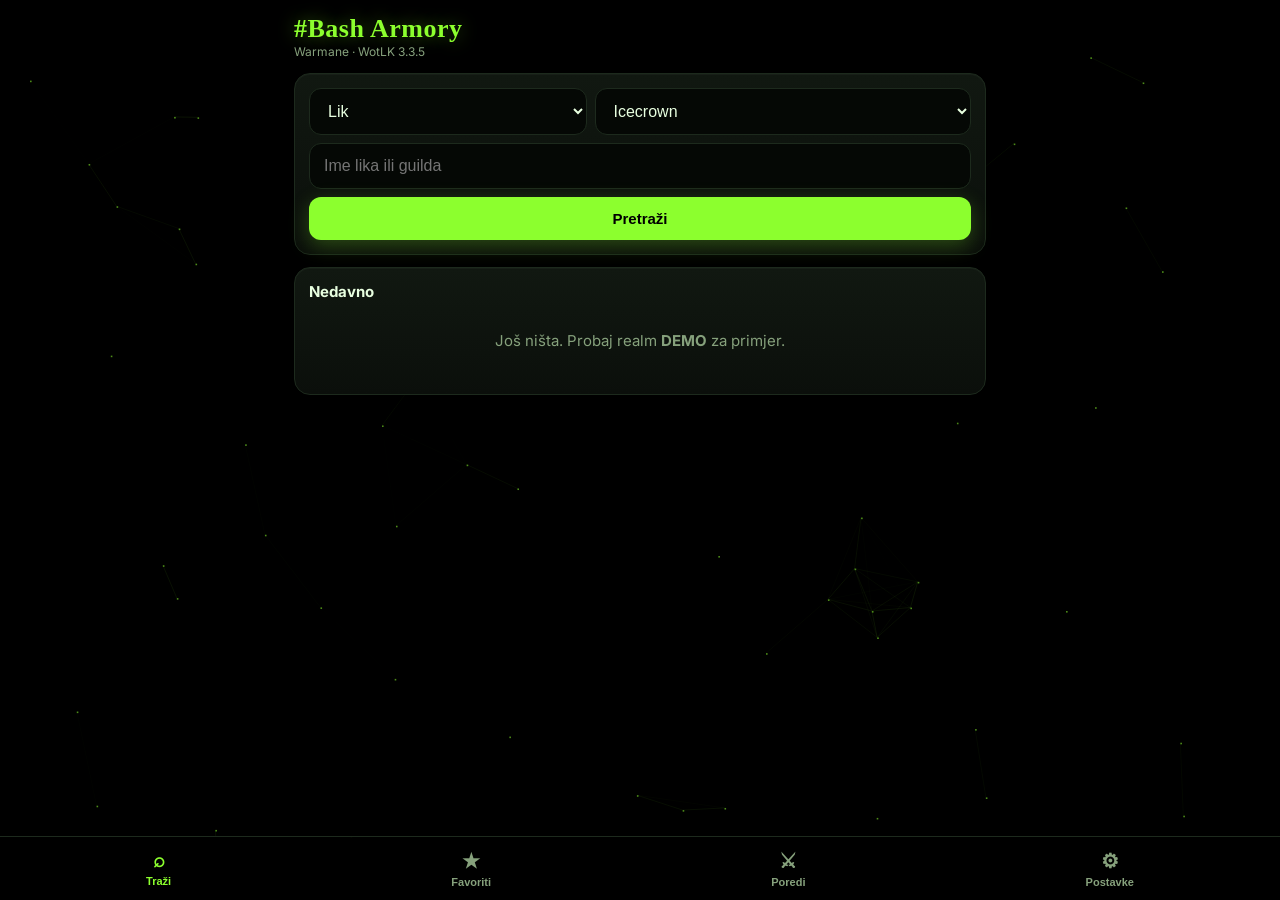
==== commit cec4c370: "v1.1: Raid check (ICC/RS/ToC/Ulduar/Naxx/Ony/OS) i 3D model preko Warmane armoryja Co-Authored-By: C" ====
--- a/index.html
+++ b/index.html
@@ -350,11 +350,12 @@
       <a class="btn ghost sm" style="flex:1;text-align:center;text-decoration:none" href="${ARMORY}/character/${encodeURIComponent(ch.name)}/${encodeURIComponent(ch.realm)}/summary" target="_blank">Warmane ↗</a>
     </div>
   </div>
-  <div class="tabs">${[["gear","Gear"],["model","3D lik"],["talents","Talenti"],["prof","Profesije"],["pvp","PvP"]].map(([k,l])=>`<button class="tab ${k===tab?"on":""}" onclick="S.params.tab='${k}';viewChar(S.params)">${l}</button>`).join("")}</div>
+  <div class="tabs">${[["gear","Gear"],["raid","Raid check"],["model","3D lik"],["talents","Talenti"],["prof","Profesije"],["pvp","PvP"]].map(([k,l])=>`<button class="tab ${k===tab?"on":""}" onclick="S.params.tab='${k}';viewChar(S.params)">${l}</button>`).join("")}</div>
   <div id="tabc"></div>`;
   const t=$("#tabc");
   if (tab==="gear") t.innerHTML = tabGear(ch);
-  else if (tab==="model") { t.innerHTML = tabModel(ch); start3D(ch); }
+  else if (tab==="model") t.innerHTML = tabModel(ch);
+  else if (tab==="raid") tabRaid(ch, t);
   else if (tab==="talents") t.innerHTML = tabTalents(ch);
   else if (tab==="prof") t.innerHTML = tabProf(ch);
   else if (tab==="pvp") t.innerHTML = tabPvp(ch);
@@ -411,7 +412,7 @@
      ${x.rank?`<div class="sm mut">Rank ${esc(x.rank)}</div>`:""}</div><div class="gs" style="font-size:22px;color:var(--g)">${esc(x.rating||"")}</div></div>`).join("")}`;
 }
 
-/* ---------- Paper doll + 3D model ---------- */
+/* ---------- Paper doll + 3D model (Warmane's own viewer, in-app) ---------- */
 const DOLL_L=[1,2,3,16,5,4,19,9], DOLL_R=[10,6,7,8,11,11,12,12], DOLL_B=["mh","oh",15];
 function dollSlots(ch){
   const by={}; (ch._eq||[]).forEach((e,k)=>{ const s=e._i&&e._i.slot; if(!s) return;
@@ -425,10 +426,24 @@
   const u=i?iconUrl(i.icon):"";
   return `<div class="slot ${i?"b"+i.quality:""}" ${k!=null?`onclick="showTip(${k})"`:""} style="${u?`background-image:url('${u}')`:""}">${u?"":(i?esc(slotName(i.slot).slice(0,4)):"")}</div>`;
 }
+const warmaneUrl = (ch, page="summary") => `${ARMORY}/character/${encodeURIComponent(ch.name)}/${encodeURIComponent(ch.realm)}/${page}`;
+function open3D(){
+  const ch=S.cur; if(!ch) return;
+  if (S.params.realm==="DEMO"){ toast("3D radi za prave likove"); return; }
+  const url=warmaneUrl(ch,"summary");
+  if (window.BashNative && window.BashNative.openWeb) window.BashNative.openWeb(url, ch.name+" · 3D", true);
+  else window.open(url,"_blank");
+}
+function openWarmane(page,title){
+  const ch=S.cur; if(!ch) return; const url=warmaneUrl(ch,page);
+  if (window.BashNative && window.BashNative.openWeb) window.BashNative.openWeb(url, title||ch.name, false);
+  else window.open(url,"_blank");
+}
 function tabModel(ch){
   const by=dollSlots(ch), used={}; const col=CLASS[ch.class]||"#8cff2e";
-  return `<div class="card"><div class="row" style="justify-content:space-between;margin-bottom:8px"><b>3D lik</b><span class="sm mut">prstom vrti · dva prsta zum</span></div>
-    <div id="model3d"><div id="m3s" class="empty sm" style="position:absolute;inset:0;display:grid;place-items:center">Učitavam 3D model…</div></div></div>
+  return `<div class="card" style="text-align:center">
+    <div class="sm mut" style="margin-bottom:10px">Pravi 3D model iz Warmane armoryja: tvoj lik s izgledom i gearom kao u igri. Vrti ga prstom.</div>
+    <button class="btn" style="width:100%;padding:16px;font-size:17px" onclick="open3D()">▶ Otvori 3D model</button></div>
   <div class="card"><b>Oprema</b><div class="doll" style="margin-top:10px">
     <div class="side">${DOLL_L.map(s=>dollCell(ch,by,s,used)).join("")}</div>
     <div class="center" style="color:${col}">
@@ -441,36 +456,123 @@
     <div class="bottom">${DOLL_B.map(s=>dollCell(ch,by,s,used)).join("")}</div>
   </div></div>`;
 }
-let viewerLoad=null;
-function loadScript(src){ return new Promise((res,rej)=>{ const s=document.createElement("script"); s.src=src; s.onload=res; s.onerror=()=>rej(new Error("Ne mogu učitati "+src)); document.head.appendChild(s); }); }
-function ensureViewer(){
-  if (viewerLoad) return viewerLoad;
-  window.WH = window.WH || {}; window.WH.debug = function(){}; window.WH.defaultAnimation = "Stand";
-  window.WH.WebP = { getImageExtension: () => ".webp" };
-  window.CONTENT_PATH = "https://wow.zamimg.com/modelviewer/wrath/";
-  viewerLoad = (window.jQuery?Promise.resolve():loadScript("https://code.jquery.com/jquery-3.7.1.min.js"))
-    .then(()=>loadScript(window.CONTENT_PATH+"viewer/viewer.min.js"));
-  viewerLoad.catch(()=>{viewerLoad=null});
-  return viewerLoad;
-}
-async function start3D(ch){
-  const st=()=>$("#m3s");
-  const raceId = RACE_ID[ch.race]; const g = String(ch.gender||"").toLowerCase().startsWith("f") ? 1 : 0;
-  const items=(ch._eq||[]).map(e=>e._i).filter(i=>i&&i.displayId&&i.slot&&![2,11,12].includes(i.slot)).map(i=>[i.slot,i.displayId]);
-  if (!raceId){ if(st()) st().textContent="Nepoznata rasa za 3D."; return; }
-  if (!items.length && S.params.realm!=="DEMO" && !(window.BashNative)) { if(st()) st().innerHTML="3D radi u APK verziji<br>(browser blokira Wowhead podatke)."; }
-  try {
-    await ensureViewer();
-    if (!$("#model3d") || typeof window.ZamModelViewer!=="function") throw new Error("viewer");
-    const c=$("#model3d");
-    new window.ZamModelViewer({
-      type: 2, contentPath: window.CONTENT_PATH, container: window.jQuery(c), aspect: c.clientWidth/c.clientHeight, hd: true,
-      items, models: { type: 16, id: RACE_MODEL[raceId] + (g?"female":"male") }
-    });
-    setTimeout(()=>{ const s=st(); if(s) s.remove(); }, 600);
-  } catch(e){
-    const s=st(); if(s) s.innerHTML = "3D model nije dostupan sada.<br><span class='mut'>Treba internet; Wowhead viewer ponekad ne radi. Oprema je ispod.</span>";
+
+/* ---------- Raid check (achievements) ---------- */
+const W = (n,s)=>n.replace("X",s);
+function iccSet(sz){ return [
+  {n:`The Frozen Throne (${sz} player)`, t:"Lich King ubijen"},
+  {n:`Storming the Citadel (${sz} player)`, t:"Krilo 1"}, {n:`The Plagueworks (${sz} player)`, t:"Plagueworks"},
+  {n:`The Crimson Hall (${sz} player)`, t:"Crimson Hall"}, {n:`The Frostwing Halls (${sz} player)`, t:"Frostwing Halls"} ]; }
+function iccHcSet(sz){ return [
+  {n: sz===10?"Bane of the Fallen King":"The Light of Dawn", t:"Lich King HC ubijen", key:true},
+  {n:`Heroic: Storming the Citadel (${sz} player)`, t:"Krilo 1 HC"}, {n:`Heroic: The Plagueworks (${sz} player)`, t:"Plagueworks HC"},
+  {n:`Heroic: The Crimson Hall (${sz} player)`, t:"Crimson Hall HC"}, {n:`Heroic: The Frostwing Halls (${sz} player)`, t:"Frostwing Halls HC"} ]; }
+const RAIDS = [
+  {k:"ICC10",   g:"ICC", n:"ICC 10",    gs:5000, a:iccSet(10)},
+  {k:"ICC10HC", g:"ICC", n:"ICC 10 HC", gs:5600, a:iccHcSet(10)},
+  {k:"ICC25",   g:"ICC", n:"ICC 25",    gs:5400, a:iccSet(25)},
+  {k:"ICC25HC", g:"ICC", n:"ICC 25 HC", gs:6000, a:iccHcSet(25)},
+  {k:"RS10",    g:"RS",  n:"RS 10",     gs:5300, a:[{n:"The Twilight Destroyer (10 player)",t:"Halion"}]},
+  {k:"RS10HC",  g:"RS",  n:"RS 10 HC",  gs:5800, a:[{n:"Heroic: The Twilight Destroyer (10 player)",t:"Halion HC"}]},
+  {k:"RS25",    g:"RS",  n:"RS 25",     gs:5600, a:[{n:"The Twilight Destroyer (25 player)",t:"Halion"}]},
+  {k:"RS25HC",  g:"RS",  n:"RS 25 HC",  gs:6100, a:[{n:"Heroic: The Twilight Destroyer (25 player)",t:"Halion HC"}]},
+  {k:"TOC10",   g:"ToC", n:"ToC 10",    gs:4500, a:[{n:"Call of the Crusade (10 player)",t:"Anub'arak"}]},
+  {k:"TOGC10",  g:"ToC", n:"ToGC 10",   gs:5000, a:[{n:"Call of the Grand Crusade (10 player)",t:"Anub'arak HC"}]},
+  {k:"TOC25",   g:"ToC", n:"ToC 25",    gs:4800, a:[{n:"Call of the Crusade (25 player)",t:"Anub'arak"}]},
+  {k:"TOGC25",  g:"ToC", n:"ToGC 25",   gs:5300, a:[{n:"Call of the Grand Crusade (25 player)",t:"Anub'arak HC"}]},
+  {k:"ULD10",   g:"Ulduar", n:"Ulduar 10", gs:4000, a:[{n:"The Descent into Madness (10 player)",t:"Yogg-Saron"},{n:"Observed (10 player)",t:"Algalon"}]},
+  {k:"ULD25",   g:"Ulduar", n:"Ulduar 25", gs:4300, a:[{n:"The Descent into Madness (25 player)",t:"Yogg-Saron"},{n:"Observed (25 player)",t:"Algalon"}]},
+  {k:"NAXX10",  g:"Naxx", n:"Naxx 10",  gs:3500, a:[{n:"The Fall of Naxxramas (10 player)",t:"Kel'Thuzad"}]},
+  {k:"NAXX25",  g:"Naxx", n:"Naxx 25",  gs:3800, a:[{n:"The Fall of Naxxramas (25 player)",t:"Kel'Thuzad"}]},
+  {k:"ONY10",   g:"Ony",  n:"Onyxia 10", gs:4500, a:[{n:"Onyxia's Lair (10 player)",t:"Onyxia"}]},
+  {k:"ONY25",   g:"Ony",  n:"Onyxia 25", gs:4800, a:[{n:"Onyxia's Lair (25 player)",t:"Onyxia"}]},
+  {k:"OS10",    g:"OS",   n:"OS 10 +3", gs:3800, a:[{n:"Obsidian Slayer (10 player)",t:"Sartharion"},{n:"The Twilight Zone (10 player)",t:"+3 drakea"}]},
+  {k:"OS25",    g:"OS",   n:"OS 25 +3", gs:4200, a:[{n:"Obsidian Slayer (25 player)",t:"Sartharion"},{n:"The Twilight Zone (25 player)",t:"+3 drakea"}]},
+];
+const RAID_CATS = [168, 14922, 14923, 15062, 14806, 14808];
+const norm = t => String(t||"").toLowerCase().replace(/[’`´]/g,"'").replace(/\s+/g," ").trim();
+async function postText(url, body){
+  if (window.BashNative && window.BashNative.post){
+    return new Promise((res,rej)=>{ const id="r"+(++reqId); pending[id]={res,rej}; window.BashNative.post(id,url,body);
+      setTimeout(()=>{ if(pending[id]){delete pending[id];rej(new Error("Timeout"))} },30000); });
   }
+  const r = await fetch(url,{method:"POST",headers:{"Content-Type":"application/x-www-form-urlencoded","X-Requested-With":"XMLHttpRequest"},body});
+  if(!r.ok) throw new Error("HTTP "+r.status); return r.text();
+}
+function unwrapHtml(t){ try{ const j=JSON.parse(t); if(typeof j==="string") return j;
+  if(j&&typeof j==="object") return [j.content,j.html,j.data,j.achievements].filter(x=>typeof x==="string").join("\n") || JSON.stringify(j);
+} catch(e){} return t||""; }
+const DATE_RE = /(\d{1,2}[\/.\-]\d{1,2}[\/.\-]\d{2,4}|\d{4}-\d{2}-\d{2})/;
+function judge(doc, name){
+  const target=norm(name); let best=null;
+  for (const el of doc.querySelectorAll("body *")){
+    if (el.children.length>3) continue;
+    const tx=norm(el.textContent); if (!tx || tx.length>120) continue;
+    if (tx===target || (tx.startsWith(target) && tx.length<target.length+40)) { best=el; break; }
+  }
+  if (!best) return {state:"no"};
+  for (let go=true; go;){ go=false; for (const c of best.children){ if (norm(c.textContent)===norm(best.textContent)){ best=c; go=true; break; } } }
+  let box=best.parentElement||best, hop=0;
+  while (box.parentElement && hop<5){ const c=(box.className||"")+" "+(box.id||"");
+    if (/achiev|ach_|ach-|item|row|entry|li/i.test(c) || box.tagName==="LI" || box.tagName==="TR") break;
+    if (box.parentElement.tagName==="BODY") break; box=box.parentElement; hop++; }
+  const cls=(box.className||"")+" "+[...box.querySelectorAll("*")].map(n=>n.className).join(" ");
+  const txt=box.textContent||"";
+  const dm=txt.match(DATE_RE);
+  if (/locked|incomplete|unearned|not[-_ ]?earned|disabled/i.test(cls) && !dm) return {state:"no"};
+  if (dm) return {state:"yes", date:dm[1]};
+  if (/\bearned\b|complete|completed|unlocked/i.test(cls)) return {state:"yes"};
+  return {state:"maybe"};
+}
+async function loadRaidData(ch, realm){
+  if (realm==="DEMO") return {ok:true, res:DEMO_RAID};
+  const k="raid_"+realm+"/"+ch.name.toLowerCase(); if (S.cache[k]) return S.cache[k];
+  const url=warmaneUrl(ch,"achievements");
+  const parts=[];
+  try { parts.push(unwrapHtml(await getText(url))); } catch(e){}
+  for (const c of RAID_CATS){ try { parts.push(unwrapHtml(await postText(url,"category="+c))); } catch(e){} }
+  const html=parts.join("\n");
+  const doc=new DOMParser().parseFromString(html,"text/html");
+  const all=RAIDS.flatMap(r=>r.a.map(x=>x.n));
+  const res={}; let seen=0;
+  all.forEach(n=>{ const r=judge(doc,n); res[n]=r; if(r.state!=="no") seen++; });
+  const anyAch = /achiev/i.test(html) && seen>0;
+  const out={ok:anyAch, res}; if (anyAch) S.cache[k]=out; return out;
+}
+function raidStatus(r, res){
+  const key=r.a.find(x=>x.key)||r.a[0]; const st=res[key.n]||{state:"no"};
+  return st.state;
+}
+const MARK = {yes:"✓", no:"✗", maybe:"?"};
+const MCOL = {yes:"#8cff2e", no:"#ff5a5a", maybe:"#ffd23f"};
+async function tabRaid(ch, el){
+  el.innerHTML = `<div class="spin"></div><div class="empty sm">Provjeravam achievemente na Warmaneu…</div>`;
+  let d; try { d = await loadRaidData(ch, S.params.realm); } catch(e){ d={ok:false,res:{}}; }
+  if (S.view!=="char" || S.params.tab!=="raid") return;
+  const f=S.params.rf||"ICC";
+  const groups=["ICC","RS","ToC","Ulduar","Naxx","Ony","OS"];
+  const quick=RAIDS.filter(r=>["ICC10","ICC10HC","ICC25","ICC25HC","RS25","RS25HC"].includes(r.k));
+  const gs=ch._gs||0;
+  let html = "";
+  if (!d.ok){
+    html += `<div class="card err"><b>Ne mogu automatski pročitati achievemente.</b><div class="sm" style="margin-top:6px">Warmane ih ne daje kroz API (ili je armory trenutno spor). Otvori ih direktno, kategorija <b>Dungeons &amp; Raids</b>.</div>
+      <button class="btn" style="width:100%;margin-top:10px" onclick="openWarmane('achievements','${esc(ch.name)} · Achievementi')">Otvori achievemente</button></div>`;
+  } else {
+    html += `<div class="card"><div class="row" style="justify-content:space-between;margin-bottom:8px"><b>Brzi check</b><span class="sm mut">GS ${gs||"–"}</span></div>
+      <div style="display:grid;grid-template-columns:repeat(3,1fr);gap:8px">${quick.map(r=>{const st=raidStatus(r,d.res);
+        return `<div class="stat" style="border-color:${MCOL[st]}55"><b style="color:${MCOL[st]}">${MARK[st]}</b><span>${r.n}</span></div>`}).join("")}</div></div>`;
+  }
+  html += `<div class="chips" style="margin:2px 0 10px">${groups.map(g=>`<button class="chip ${g===f?"on":""}" onclick="S.params.rf='${g}';viewChar(S.params)">${g}</button>`).join("")}</div>`;
+  html += RAIDS.filter(r=>r.g===f).map(r=>{
+    const st=d.ok?raidStatus(r,d.res):"maybe"; const gsOk=gs>=r.gs;
+    return `<div class="card"><div class="row" style="justify-content:space-between">
+      <b style="font-size:17px">${r.n}</b>
+      <span class="badge" style="color:${gsOk?"var(--g)":"#ffb84d"};border-color:${gsOk?"#8cff2e55":"#ffb84d55"};background:transparent">GS ${gsOk?"✓":"✗"} ~${(r.gs/1000).toFixed(1)}k</span></div>
+      ${d.ok?r.a.map(x=>{const s=d.res[x.n]||{state:"no"}; return `<div class="row" style="padding:7px 0;border-bottom:1px solid #ffffff08">
+        <b style="color:${MCOL[s.state]};width:18px">${MARK[s.state]}</b><div style="flex:1"><div style="font-size:14px">${esc(x.n)}</div><div class="sm mut">${esc(x.t)}${s.date?" · "+esc(s.date):""}</div></div></div>`}).join(""):`<div class="sm mut" style="margin-top:6px">${r.a.map(x=>esc(x.n)).join(" · ")}</div>`}
+    </div>`; }).join("");
+  html += `<div class="sm mut" style="text-align:center;margin:4px 0 12px">✓ ima achievement · ✗ nema · ? nije sigurno. GS je okvirno ono što grupe obično traže.</div>`;
+  el.innerHTML = html;
 }
 
 /* ---------- Guild ---------- */
@@ -529,6 +631,8 @@
  talents:[{tree:"Unholy",points:[0,17,54]},{tree:"Frost",points:[3,57,11]}],
  professions:[{name:"Blacksmithing",skill:"450"},{name:"Mining",skill:"450"}],
  pvpteams:[{type:"2v2",name:"Bash Bros",rating:"2140",rank:"312"},{type:"3v3",name:"Monster Green",rating:"1890",rank:""}]};
+const DEMO_RAID = (()=>{ const r={}; const have=["The Frozen Throne (10 player)","Storming the Citadel (10 player)","The Plagueworks (10 player)","The Crimson Hall (10 player)","The Frostwing Halls (10 player)","The Frozen Throne (25 player)","Storming the Citadel (25 player)","The Plagueworks (25 player)","The Crimson Hall (25 player)","The Frostwing Halls (25 player)","Bane of the Fallen King","Heroic: Storming the Citadel (10 player)","Heroic: The Plagueworks (10 player)","The Twilight Destroyer (25 player)","Call of the Crusade (25 player)","Call of the Grand Crusade (10 player)","The Fall of Naxxramas (25 player)","Onyxia's Lair (25 player)","The Descent into Madness (25 player)"];
+  RAIDS.forEach(x=>x.a.forEach(a=>{ r[a.n]= have.includes(a.n)?{state:"yes",date:"12/03/2025"}:{state:"no"}; })); return r; })();
 const DEMO_GUILD = {name:"Bash Squad",realm:"DEMO",roster:[
  {name:"Bashdk",online:true,level:"80",class:"Death Knight",race:"Blood Elf",achievementpoints:"9420"},
  {name:"Healbasa",online:true,level:"80",class:"Priest",race:"Undead",achievementpoints:"7120"},
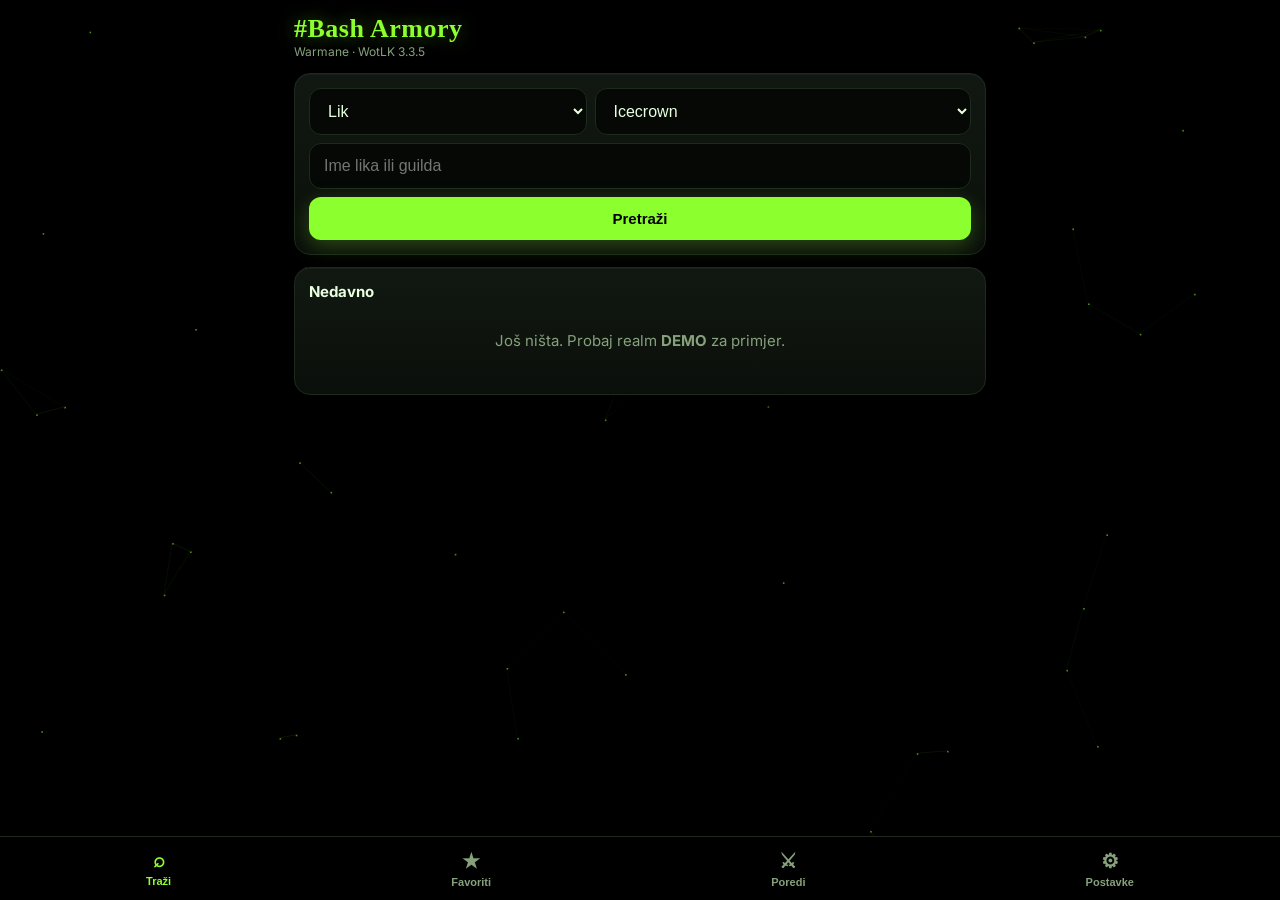
==== commit 564e6ecd: "v1.2: talent stabla kao u igri, transmog prikaz, Bash 3D lik Co-Authored-By: Claude Opus 5.5 <norepl" ====
--- a/index.html
+++ b/index.html
@@ -88,6 +88,22 @@
 .vs{display:grid;grid-template-columns:1fr auto 1fr;gap:6px;align-items:center;padding:7px 0;border-bottom:1px solid #ffffff08;font-size:14px}
 .vs .l{text-align:right}.vs .m{color:var(--mut);font-size:11px;text-align:center;min-width:80px}
 .win{color:var(--g);font-weight:800}
+.ttabs{display:flex;gap:6px;margin-bottom:10px}
+.ttabs button{flex:1;padding:9px 4px;border-radius:12px;border:1px solid var(--line);background:#060906;color:var(--mut);font-weight:700;font-size:13px}
+.ttabs button.on{border-color:var(--g);color:var(--g);background:var(--gdim)}
+.tree{position:relative;border-radius:16px;border:1px solid var(--line);padding:12px 8px;background:#000 center/cover;overflow:hidden}
+.tree::before{content:"";position:absolute;inset:0;background:linear-gradient(180deg,#000a,#000d)}
+.tgrid{position:relative;display:grid;grid-template-columns:repeat(4,1fr);grid-auto-rows:58px;gap:0;justify-items:center;align-items:center}
+.tal{position:relative;width:44px;height:44px;border-radius:9px;border:2px solid #333;background:#111 center/cover;filter:grayscale(1) brightness(.45);z-index:2}
+.tal.p{filter:none;border-color:#40c040;box-shadow:0 0 10px #40c04066}
+.tal.m{filter:none;border-color:#ffd100;box-shadow:0 0 10px #ffd10066}
+.tal .rk{position:absolute;right:-7px;bottom:-7px;background:#000;border:1px solid #444;border-radius:7px;font-size:10px;font-weight:800;padding:1px 4px;color:#9a9a9a}
+.tal.p .rk{color:#40ff40;border-color:#40c040}.tal.m .rk{color:#ffd100;border-color:#ffd100}
+.arrow{position:absolute;width:4px;background:#555;z-index:1;border-radius:2px}
+.arrow.on{background:#ffd100}
+.thead{position:relative;display:flex;justify-content:space-between;align-items:center;margin-bottom:8px}
+.tm{position:absolute;left:-4px;top:-4px;background:#c070ff;color:#000;font-size:9px;font-weight:900;border-radius:5px;padding:0 3px;z-index:3}
+.ico,.doll .slot{position:relative}
 </style>
 </head>
 <body>
@@ -99,6 +115,7 @@
   <button data-go="compare"><span class="i">⚔</span>Poredi</button>
   <button data-go="settings"><span class="i">⚙</span>Postavke</button>
 </nav>
+<script src="talents.js"></script>
 <script>
 /* ===================== #Bash Armory ===================== */
 const REALMS = ["Icecrown","Lordaeron","Onyxia","Blackrock","Frostwolf","Frostmourne"];
@@ -217,7 +234,8 @@
   const hunter = ch.class==="Hunter";
   let gs=0, ilSum=0, ilN=0, twoH=0;
   infos.forEach(i=>{ if(i && i.slot===17) twoH++; });
-  eq.forEach((e,k)=>{ const i=infos[k]; e._i=i; if(!i) return;
+  const tms = await Promise.all(eq.map(e=>num(e.transmog)?itemInfo(num(e.transmog)).catch(()=>null):null));
+  eq.forEach((e,k)=>{ const i=infos[k]; e._i=i; e._t=tms[k]; if(!i) return;
     let g=itemGS(i,hunter); if (twoH>=2 && i.slot===17) g=Math.floor(g/2); // titan's grip
     e._gs=g; gs+=g; if(i.ilvl && ![4,19].includes(i.slot)){ilSum+=i.ilvl; ilN++;} });
   ch._eq = eq; ch._gs = gs; ch._ilvl = ilN?Math.round(ilSum/ilN):0;
@@ -356,7 +374,7 @@
   if (tab==="gear") t.innerHTML = tabGear(ch);
   else if (tab==="model") t.innerHTML = tabModel(ch);
   else if (tab==="raid") tabRaid(ch, t);
-  else if (tab==="talents") t.innerHTML = tabTalents(ch);
+  else if (tab==="talents") tabTalentTrees(ch, t);
   else if (tab==="prof") t.innerHTML = tabProf(ch);
   else if (tab==="pvp") t.innerHTML = tabPvp(ch);
 }
@@ -364,12 +382,17 @@
   const q = i?i.quality:0, u = i?iconUrl(i.icon):"";
   return `<div class="${cls} b${q}" style="${u?`background-image:url('${u}')`:""}">${u?"":esc(label||"")}</div>`;
 }
+S.look = LS.get("look", true);
+function lookToggle(){ return `<div class="chips" style="margin-bottom:10px"><button class="chip ${S.look?"on":""}" onclick="S.look=true;LS.set('look',true);viewChar(S.params)">👁 Kako izgleda u igri</button><button class="chip ${!S.look?"on":""}" onclick="S.look=false;LS.set('look',false);viewChar(S.params)">Pravi itemi</button></div>`; }
+const tmCount = ch => (ch._eq||[]).filter(e=>e._t).length;
 function tabGear(ch){
   const eq=ch._eq||[]; if(!eq.length) return `<div class="card empty">Nema podataka o opremi.</div>`;
-  return `<div class="card">${eq.map((e,k)=>{ const i=e._i; const q=i?i.quality:1;
-    return `<div class="item" onclick="showTip(${k})">${icoHtml(i, slotName(i&&i.slot).slice(0,4))}
+  return `${tmCount(ch)?lookToggle():""}<div class="card">${eq.map((e,k)=>{ const i=e._i; const q=i?i.quality:1; const t=e._t;
+    const shown = (S.look && t) ? t : i;
+    return `<div class="item" onclick="showTip(${k})"><div style="position:relative">${icoHtml(shown, slotName(i&&i.slot).slice(0,4))}${t&&S.look?`<span class="tm">T</span>`:""}</div>
       <div style="flex:1;min-width:0"><div class="nm q${q}">${esc((i&&i.name)||e.name||("Item "+itemIdOf(e)))}</div>
-      <div class="sm mut">${slotName(i&&i.slot)}${i&&i.ilvl?" · ilvl "+i.ilvl:""}${e.transmog?" · transmog":""}</div></div>
+      <div class="sm mut">${slotName(i&&i.slot)}${i&&i.ilvl?" · ilvl "+i.ilvl:""}</div>
+      ${t?`<div class="sm" style="color:#c070ff">👁 izgleda kao: <span class="q${t.quality}">${esc(t.name)}</span></div>`:""}</div>
       ${e._gs?`<span class="sm" style="color:${gsColor(ch._gs)}">${e._gs}</span>`:""}</div>`; }).join("")}</div>`;
 }
 const SLOT_NAMES={1:"Glava",2:"Vrat",3:"Ramena",4:"Košulja",5:"Prsa",20:"Prsa",6:"Pojas",7:"Noge",8:"Stopala",9:"Zglobovi",10:"Ruke",11:"Prsten",12:"Trinket",13:"Jednoručno",21:"Glavna ruka",22:"Druga ruka",23:"Druga ruka",14:"Štit",15:"Daljinsko",25:"Bacanje",26:"Daljinsko",28:"Relic",16:"Plašt",17:"Dvoručno",19:"Tabard"};
@@ -422,9 +445,9 @@
 }
 function dollCell(ch, by, key, used){
   const list=by[key]||[]; const idx=(used[key]=(used[key]||0)); used[key]++;
-  const k=list[idx]; const e=k!=null?ch._eq[k]:null; const i=e&&e._i;
-  const u=i?iconUrl(i.icon):"";
-  return `<div class="slot ${i?"b"+i.quality:""}" ${k!=null?`onclick="showTip(${k})"`:""} style="${u?`background-image:url('${u}')`:""}">${u?"":(i?esc(slotName(i.slot).slice(0,4)):"")}</div>`;
+  const k=list[idx]; const e=k!=null?ch._eq[k]:null; const i=e&&e._i; const t=e&&e._t&&S.look?e._t:null;
+  const u=(t||i)?iconUrl((t||i).icon):"";
+  return `<div class="slot ${i?"b"+i.quality:""}" ${k!=null?`onclick="showTip(${k})"`:""} style="${u?`background-image:url('${u}')`:""}">${t?`<span class="tm">T</span>`:""}${u?"":(i?esc(slotName(i.slot).slice(0,4)):"")}</div>`;
 }
 const warmaneUrl = (ch, page="summary") => `${ARMORY}/character/${encodeURIComponent(ch.name)}/${encodeURIComponent(ch.realm)}/${page}`;
 function open3D(){
@@ -434,6 +457,14 @@
   if (window.BashNative && window.BashNative.openWeb) window.BashNative.openWeb(url, ch.name+" · 3D", true);
   else window.open(url,"_blank");
 }
+function openBash3D(){
+  const ch=S.cur; if(!ch) return;
+  const race=RACE_ID[ch.race]; const gender=String(ch.gender||"").toLowerCase().startsWith("f")?1:0;
+  if (!race){ toast("Nepoznata rasa"); return; }
+  if (!(window.BashNative && window.BashNative.openModel)){ toast("Bash 3D radi u APK-u"); return; }
+  const items=(ch._eq||[]).filter(e=>e._i).map(e=>({item:itemIdOf(e), transmog:num(e.transmog)||0, inv:e._i.slot||0, display:e._i.displayId||0}));
+  window.BashNative.openModel(JSON.stringify({name:ch.name, race, gender, items}), ch.name+" · Bash 3D");
+}
 function openWarmane(page,title){
   const ch=S.cur; if(!ch) return; const url=warmaneUrl(ch,page);
   if (window.BashNative && window.BashNative.openWeb) window.BashNative.openWeb(url, title||ch.name, false);
@@ -442,9 +473,10 @@
 function tabModel(ch){
   const by=dollSlots(ch), used={}; const col=CLASS[ch.class]||"#8cff2e";
   return `<div class="card" style="text-align:center">
-    <div class="sm mut" style="margin-bottom:10px">Pravi 3D model iz Warmane armoryja: tvoj lik s izgledom i gearom kao u igri. Vrti ga prstom.</div>
-    <button class="btn" style="width:100%;padding:16px;font-size:17px" onclick="open3D()">▶ Otvori 3D model</button></div>
-  <div class="card"><b>Oprema</b><div class="doll" style="margin-top:10px">
+    <div class="sm mut" style="margin-bottom:10px">3D lik s tvojim gearom${tmCount(ch)?" i transmogom":""}, kao u igri. Vrti ga prstom.</div>
+    <button class="btn" style="width:100%;padding:16px;font-size:17px" onclick="openBash3D()">▶ Bash 3D lik</button>
+    <button class="btn ghost" style="width:100%;margin-top:8px" onclick="open3D()">Warmane 3D</button></div>
+  <div class="card"><b>Oprema</b>${tmCount(ch)?`<div style="margin-top:8px">${lookToggle()}</div>`:""}<div class="doll" style="margin-top:10px">
     <div class="side">${DOLL_L.map(s=>dollCell(ch,by,s,used)).join("")}</div>
     <div class="center" style="color:${col}">
       <svg class="sil" viewBox="0 0 100 200" fill="currentColor" opacity=".35"><circle cx="50" cy="22" r="15"/><path d="M28 42h44l10 50-10 4-6-30v52l4 66H58l-8-56-8 56H30l4-66V66l-6 30-10-4z"/></svg>
@@ -575,6 +607,93 @@
   el.innerHTML = html;
 }
 
+
+/* ---------- Talent trees (like in game) ---------- */
+function classTrees(ch){ return (window.TALENTS||{})[ch.class]||null; }
+function validSpec(str, trees){
+  const total=trees.reduce((a,t)=>a+t.t.length,0);
+  const d=str.replace(/[^0-9]/g,""); if (d.length<total) return null;
+  const arr=d.slice(0,total).split("").map(Number);
+  let k=0, sum=0; for (const t of trees) for (const x of t.t){ if (arr[k]>x[2]) return null; sum+=arr[k]; k++; }
+  if (sum<1 || sum>71) return null;
+  return arr;
+}
+function fromDashed(str, trees){ // "0550-23-005" style (wowhead / armory)
+  const parts=str.split("-"); if (parts.length!==3) return null;
+  const arr=[]; for (let i=0;i<3;i++){ const p=parts[i].padEnd(trees[i].t.length,"0").slice(0,trees[i].t.length); arr.push(...p.split("").map(Number)); }
+  return validSpec(arr.join(""), trees);
+}
+function extractSpecs(raw, trees){
+  const specs=[]; const total=trees.reduce((a,t)=>a+t.t.length,0);
+  const add=a=>{ if(a && !specs.some(s=>s.join("")===a.join(""))) specs.push(a); };
+  (raw.match(/[0-5]*-[0-5]*-[0-5]*/g)||[]).filter(m=>m.replace(/-/g,"").length>=3).forEach(m=>add(fromDashed(m,trees)));
+  (raw.match(new RegExp("[0-5]{"+total+"}(?![0-9])","g"))||[]).forEach(m=>add(validSpec(m,trees)));
+  if (!specs.length){ // rank texts "2/5" in page order
+    const doc=new DOMParser().parseFromString(raw,"text/html");
+    const ranks=[...doc.querySelectorAll("body *")].filter(e=>!e.children.length && /^\s*\d\s*\/\s*\d\s*$/.test(e.textContent)).map(e=>num(e.textContent.split("/")[0]));
+    for (let o=0; o+total<=ranks.length && specs.length<2; o+=total) add(validSpec(ranks.slice(o,o+total).join(""),trees));
+  }
+  return specs.slice(0,2);
+}
+async function loadTalents(ch, realm){
+  const trees=classTrees(ch); if(!trees) return {trees:null,specs:[]};
+  if (realm==="DEMO") return {trees, specs:[DEMO_TAL(trees,[0,17,54]), DEMO_TAL(trees,[3,57,11])]};
+  const k="tal_"+realm+"/"+ch.name.toLowerCase(); if (S.cache[k]) return S.cache[k];
+  let specs=[];
+  for (const s of (ch.talents||[])){ // API may already carry per-talent ranks
+    const p=s.points||s.talents||s.string; if (!p) continue;
+    if (typeof p==="string") { const a=fromDashed(p,trees)||validSpec(p,trees); if(a) specs.push(a); }
+    else if (Array.isArray(p) && p.flat(3).length>=trees.reduce((a,t)=>a+t.t.length,0)) { const a=validSpec(p.flat(3).join(""),trees); if(a) specs.push(a); }
+  }
+  if (!specs.length){ try { specs=extractSpecs(await getText(warmaneUrl(ch,"talents")), trees); } catch(e){} }
+  const out={trees,specs}; if (specs.length) S.cache[k]=out; return out;
+}
+function DEMO_TAL(trees, split){ const arr=[]; trees.forEach((t,ti)=>{ let left=split[ti];
+  t.t.forEach(x=>{ const v=Math.min(x[2], left); arr.push(v); left-=v; }); }); return arr; }
+async function spellInfo(id){
+  const ck=LS.get("sp_"+id,null); if (ck) return ck;
+  try { const j=JSON.parse(await getText(`https://nether.wowhead.com/wotlk/tooltip/spell/${id}`));
+    const v={name:j.name||"", icon:j.icon||"", tooltip:j.tooltip||""}; LS.set("sp_"+id,v); return v; } catch(e){ return null; }
+}
+function treeSums(trees, arr){ let k=0; return trees.map(t=>{ let s=0; t.t.forEach(()=>{ s+=arr[k++]; }); return s; }); }
+async function tabTalentTrees(ch, el){
+  el.innerHTML=`<div class="spin"></div><div class="empty sm">Učitavam talente…</div>`;
+  const d=await loadTalents(ch, S.params.realm);
+  if (S.view!=="char" || S.params.tab!=="talents") return;
+  if (!d.trees){ el.innerHTML=tabTalents(ch); return; }
+  if (!d.specs.length){
+    el.innerHTML = tabTalents(ch) + `<div class="card err"><b>Ne mogu pročitati raspored talenata.</b><div class="sm" style="margin-top:6px">Otvori ih direktno na Warmaneu.</div>
+      <button class="btn" style="width:100%;margin-top:10px" onclick="openWarmane('talents','${esc(ch.name)} · Talenti')">Otvori talente</button></div>`; return; }
+  const si=Math.min(S.params.spec||0, d.specs.length-1); const arr=d.specs[si]; const sums=treeSums(d.trees,arr);
+  const main=sums.indexOf(Math.max(...sums)); const ti=S.params.tree!=null?S.params.tree:main;
+  const names=(ch.talents||[]).map(t=>t.tree);
+  let html = d.specs.length>1 ? `<div class="chips" style="margin-bottom:10px">${d.specs.map((sp,i)=>{const sm=treeSums(d.trees,sp);const mi=sm.indexOf(Math.max(...sm));
+      return `<button class="chip ${i===si?"on":""}" onclick="S.params.spec=${i};S.params.tree=null;viewChar(S.params)">${i?"Drugi":"Glavni"} · ${esc(d.trees[mi].n)} ${sm.join("/")}</button>`}).join("")}</div>` : "";
+  html += `<div class="ttabs">${d.trees.map((t,i)=>`<button class="${i===ti?"on":""}" onclick="S.params.tree=${i};viewChar(S.params)">${esc(t.n)} <b>${sums[i]}</b></button>`).join("")}</div>`;
+  let off=0; for (let i=0;i<ti;i++) off+=d.trees[i].t.length;
+  const tree=d.trees[ti]; const rows=Math.max(...tree.t.map(x=>x[0]))+1;
+  const pos={}; tree.t.forEach((x,j)=>pos[x[0]+"_"+x[1]]=j);
+  let arrows="";
+  tree.t.forEach((x,j)=>{ if (x.length>5){ const from=pos[x[5]+"_"+x[6]]; if(from==null) return;
+    const top=x[5]*58+51, h=(x[0]-x[5])*58-44; if (x[1]===x[6] && h>0)
+      arrows+=`<div class="arrow ${arr[off+j]>0?"on":""}" style="left:calc(${x[1]*25+12.5}% - 2px);top:${top}px;height:${h}px"></div>`; } });
+  html += `<div class="tree" style="background-image:url('${tree.bg}')"><div class="thead"><b style="font-size:17px">${esc(tree.n)}</b><span class="badge">${sums[ti]} bodova</span></div>
+    <div class="tgrid" style="grid-template-rows:repeat(${rows},58px)">${arrows}${tree.t.map((x,j)=>{const r=arr[off+j];
+      return `<div class="tal ${r>=x[2]?"m":r>0?"p":""}" id="tal${j}" style="grid-row:${x[0]+1};grid-column:${x[1]+1}" onclick="talTip(${ti},${j},${r})"><span class="rk">${r}/${x[2]}</span></div>`}).join("")}</div></div>
+    <div class="sm mut" style="text-align:center;margin:8px 0 12px">Klikni talent za opis · žuto = maksimum · zeleno = djelimično</div>`;
+  el.innerHTML=html;
+  tree.t.forEach(async (x,j)=>{ const sp=await spellInfo(x[3][0]); const n=document.getElementById("tal"+j); if(n&&sp&&sp.icon) n.style.backgroundImage=`url('${iconUrl(sp.icon,"medium")}')`; });
+}
+async function talTip(ti,j,r){
+  const ch=S.cur; const x=classTrees(ch)[ti].t[j]; closeTip();
+  const d=document.createElement("div"); d.className="tip";
+  d.innerHTML=`<div class="row" style="justify-content:space-between"><b>${esc(x[4])}</b><button class="btn sm" onclick="closeTip()">✕</button></div><div class="sm mut">Rank ${r}/${x[2]}</div><div class="spin" style="margin:14px auto"></div>`;
+  document.body.appendChild(d);
+  const sp=await spellInfo(x[3][Math.max(0,r-1)]);
+  if (d.isConnected) d.innerHTML=`<div class="row" style="justify-content:space-between"><b style="color:${r?"#ffd100":"#ccc"}">${esc((sp&&sp.name)||x[4])}</b><button class="btn sm" onclick="closeTip()">✕</button></div>
+    <div class="sm mut" style="margin-bottom:6px">Rank ${r}/${x[2]}</div>${sp&&sp.tooltip?sanitizeTip(sp.tooltip):`<div class="mut">Opis nije dostupan.</div>`}`;
+}
+
 /* ---------- Guild ---------- */
 async function viewGuild(p){
   const app=$("#app");
@@ -623,11 +742,12 @@
  900011:{id:900011,name:"Demo Ashen Band",ilvl:264,quality:4,slot:11},900012:{id:900012,name:"Demo Signet",ilvl:251,quality:4,slot:11},
  900013:{id:900013,name:"Demo Fang",ilvl:264,quality:4,slot:12},900014:{id:900014,name:"Demo Tiny Abomination",ilvl:264,quality:4,slot:12},
  900015:{id:900015,name:"Demo Shadowmourne",ilvl:284,quality:5,slot:17},900016:{id:900016,name:"Demo Sigil",ilvl:264,quality:4,slot:28},
- 900017:{id:900017,name:"Demo Tabard",ilvl:1,quality:1,slot:19}
+ 900017:{id:900017,name:"Demo Tabard",ilvl:1,quality:1,slot:19},
+ 900020:{id:900020,name:"Demo Crown of the Fire Festival",ilvl:1,quality:3,slot:1},900021:{id:900021,name:"Demo Tier 2 Pauldrons",ilvl:76,quality:4,slot:3}
 };
 const DEMO_CHAR = {name:"Bashdk",realm:"DEMO",online:true,level:"80",faction:"Horde",gender:"Male",race:"Blood Elf",class:"Death Knight",
  honorablekills:"12873",guild:"Bash Squad",achievementpoints:"9420",
- equipment:Object.keys(DEMO_ITEMS).map(id=>({name:DEMO_ITEMS[id].name,item:id,transmog:""})),
+ equipment:Object.keys(DEMO_ITEMS).map(id=>({name:DEMO_ITEMS[id].name,item:id,transmog:id==="900001"?"900020":id==="900003"?"900021":""})),
  talents:[{tree:"Unholy",points:[0,17,54]},{tree:"Frost",points:[3,57,11]}],
  professions:[{name:"Blacksmithing",skill:"450"},{name:"Mining",skill:"450"}],
  pvpteams:[{type:"2v2",name:"Bash Bros",rating:"2140",rank:"312"},{type:"3v3",name:"Monster Green",rating:"1890",rank:""}]};
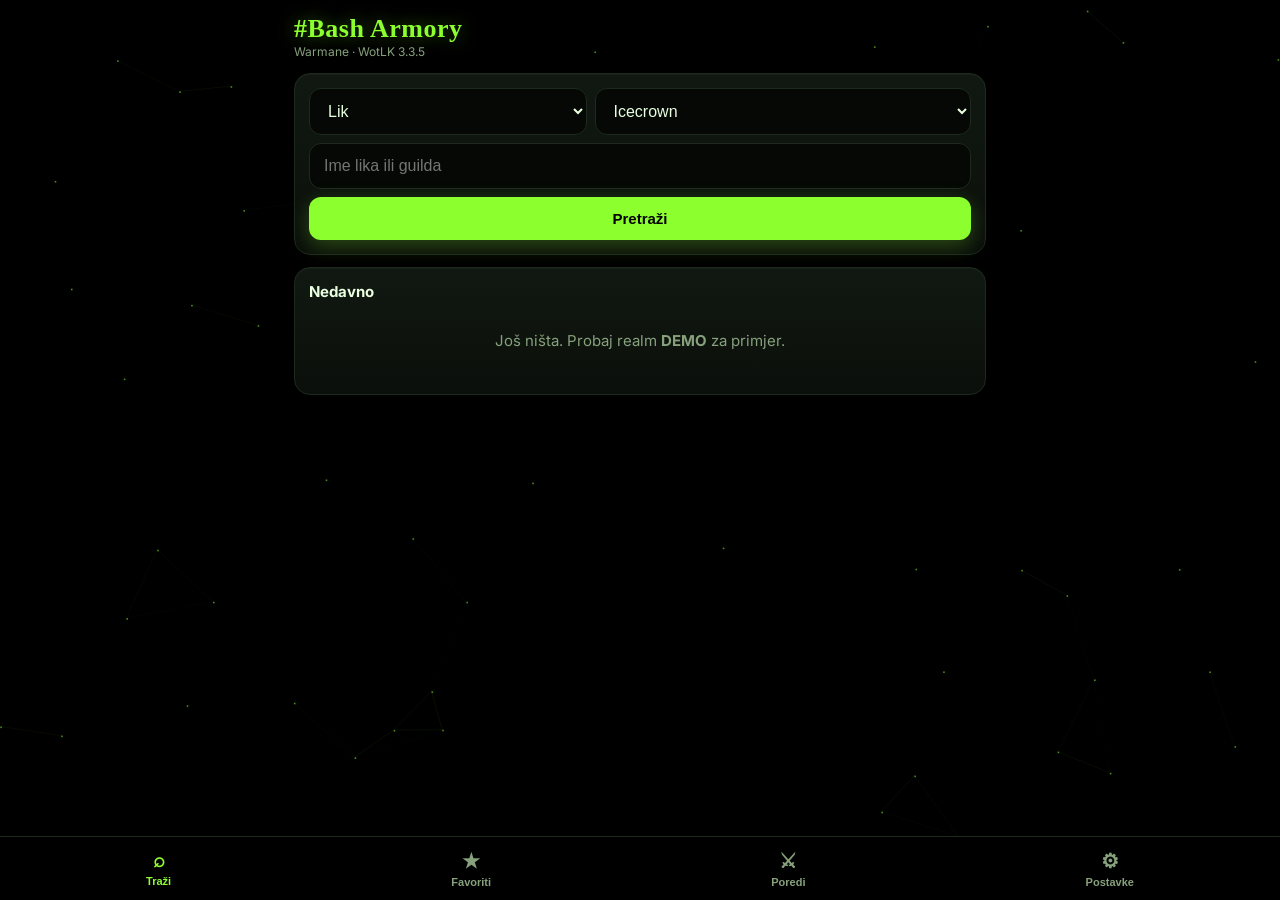
==== commit 07737f6e: "v1.2.1: transmog iz više izvora + debug prikaz sirovih podataka Co-Authored-By: Claude Opus 5.5 <nor" ====
--- a/index.html
+++ b/index.html
@@ -179,6 +179,23 @@
 
 /* ---------- Item data (Wowhead WotLK): ilvl, quality, slot, icon, displayId ---------- */
 const SLOT_BY_NAME = {"head":1,"neck":2,"shoulder":3,"shirt":4,"chest":5,"waist":6,"legs":7,"feet":8,"wrist":9,"hands":10,"finger":11,"trinket":12,"one-hand":13,"shield":14,"ranged":15,"back":16,"two-hand":17,"tabard":19,"robe":20,"main hand":21,"off hand":22,"held in off-hand":23,"thrown":25,"relic":28};
+function tmogOf(e){
+  for (const k of ["transmog","transmogid","transmog_id","transmogrify","transmogrification","tmog","appearance","fakeentry","fake_entry","display"]){
+    const v=e[k]; if (v==null || v==="" || v===0 || v==="0") continue;
+    if (typeof v==="object"){ const n=num(v.item||v.entry||v.id||v.itemid); if(n && n!==itemIdOf(e)) return n; continue; }
+    const n=num(v); if (n && n!==itemIdOf(e)) return n;
+  }
+  return 0;
+}
+async function tmogFromPage(ch, eq){ // Warmane page item links carry "item=ID ... transmog=ID"
+  const html=await getText(`${ARMORY}/character/${encodeURIComponent(ch.name)}/${encodeURIComponent(ch.realm)}/summary`);
+  const map={}; const re=/item=(\d+)[^"'<>]*?(?:transmog|tmog|fake)=(\d+)/gi; let m;
+  while ((m=re.exec(html))) if (m[2]!=="0" && m[1]!==m[2]) map[m[1]]=num(m[2]);
+  const re2=/(?:transmog|tmog|fake)=(\d+)[^"'<>]*?item=(\d+)/gi;
+  while ((m=re2.exec(html))) if (m[1]!=="0" && m[1]!==m[2]) map[m[2]]=map[m[2]]||num(m[1]);
+  eq.forEach(e=>{ const t=map[itemIdOf(e)]; if (t) e._tm=t; });
+  S.tmDebug = Object.keys(map).length+" transmog linkova na stranici";
+}
 function itemIdOf(e){ return num(e && (e.item || e.itemid || e.id || e.entry)); }
 async function itemInfo(id){
   if (!id) return null;
@@ -234,7 +251,9 @@
   const hunter = ch.class==="Hunter";
   let gs=0, ilSum=0, ilN=0, twoH=0;
   infos.forEach(i=>{ if(i && i.slot===17) twoH++; });
-  const tms = await Promise.all(eq.map(e=>num(e.transmog)?itemInfo(num(e.transmog)).catch(()=>null):null));
+  eq.forEach(e=>{ e._tm = tmogOf(e); });
+  if (!eq.some(e=>e._tm) && ch.realm!=="DEMO" && eq.length) { try { await tmogFromPage(ch, eq); } catch(x){} }
+  const tms = await Promise.all(eq.map(e=>e._tm?itemInfo(e._tm).catch(()=>null):null));
   eq.forEach((e,k)=>{ const i=infos[k]; e._i=i; e._t=tms[k]; if(!i) return;
     let g=itemGS(i,hunter); if (twoH>=2 && i.slot===17) g=Math.floor(g/2); // titan's grip
     e._gs=g; gs+=g; if(i.ilvl && ![4,19].includes(i.slot)){ilSum+=i.ilvl; ilN++;} });
@@ -367,6 +386,7 @@
       <button class="btn ghost sm" style="flex:1" onclick="addCmp()">⚔ Dodaj u poređenje</button>
       <a class="btn ghost sm" style="flex:1;text-align:center;text-decoration:none" href="${ARMORY}/character/${encodeURIComponent(ch.name)}/${encodeURIComponent(ch.realm)}/summary" target="_blank">Warmane ↗</a>
     </div>
+    <button class="btn ghost sm" style="width:100%;margin-top:8px;opacity:.7" onclick="showRaw()">🛠 Sirovi podaci (za debug)</button>
   </div>
   <div class="tabs">${[["gear","Gear"],["raid","Raid check"],["model","3D lik"],["talents","Talenti"],["prof","Profesije"],["pvp","PvP"]].map(([k,l])=>`<button class="tab ${k===tab?"on":""}" onclick="S.params.tab='${k}';viewChar(S.params)">${l}</button>`).join("")}</div>
   <div id="tabc"></div>`;
@@ -403,6 +423,16 @@
   d.innerHTML = `<div class="row" style="justify-content:space-between;margin-bottom:6px"><b class="q${i?i.quality:1}">${esc((i&&i.name)||e.name||"")}</b><button class="btn sm" onclick="closeTip()">✕</button></div>
    ${i&&i.tooltip?`<div>${sanitizeTip(i.tooltip)}</div>`:`<div class="mut">Tooltip nije dostupan.</div>`}
    <div style="margin-top:8px"><a href="https://www.wowhead.com/wotlk/item=${itemIdOf(e)}" target="_blank">Otvori na Wowheadu ↗</a></div>`;
+  document.body.appendChild(d);
+}
+function showRaw(){
+  const ch=S.cur; if(!ch) return; closeTip();
+  const clean=JSON.parse(JSON.stringify(ch,(k,v)=>k.startsWith("_")?undefined:v));
+  const d=document.createElement("div"); d.className="tip";
+  d.innerHTML=`<div class="row" style="justify-content:space-between;margin-bottom:6px"><b>Sirovi podaci</b><button class="btn sm" onclick="closeTip()">✕</button></div>
+    <div class="sm mut">Transmog nađen: ${(ch._eq||[]).filter(e=>e._t).length} · ${esc(S.tmDebug||"API")}</div>
+    <pre style="white-space:pre-wrap;word-break:break-all;font-size:11px;color:#bfffa0">${esc(JSON.stringify((clean.equipment||[]).slice(0,4),null,1))}</pre>
+    <div class="sm mut">Napravi screenshot i pošalji.</div>`;
   document.body.appendChild(d);
 }
 function closeTip(){ document.querySelectorAll(".tip").forEach(t=>t.remove()); }
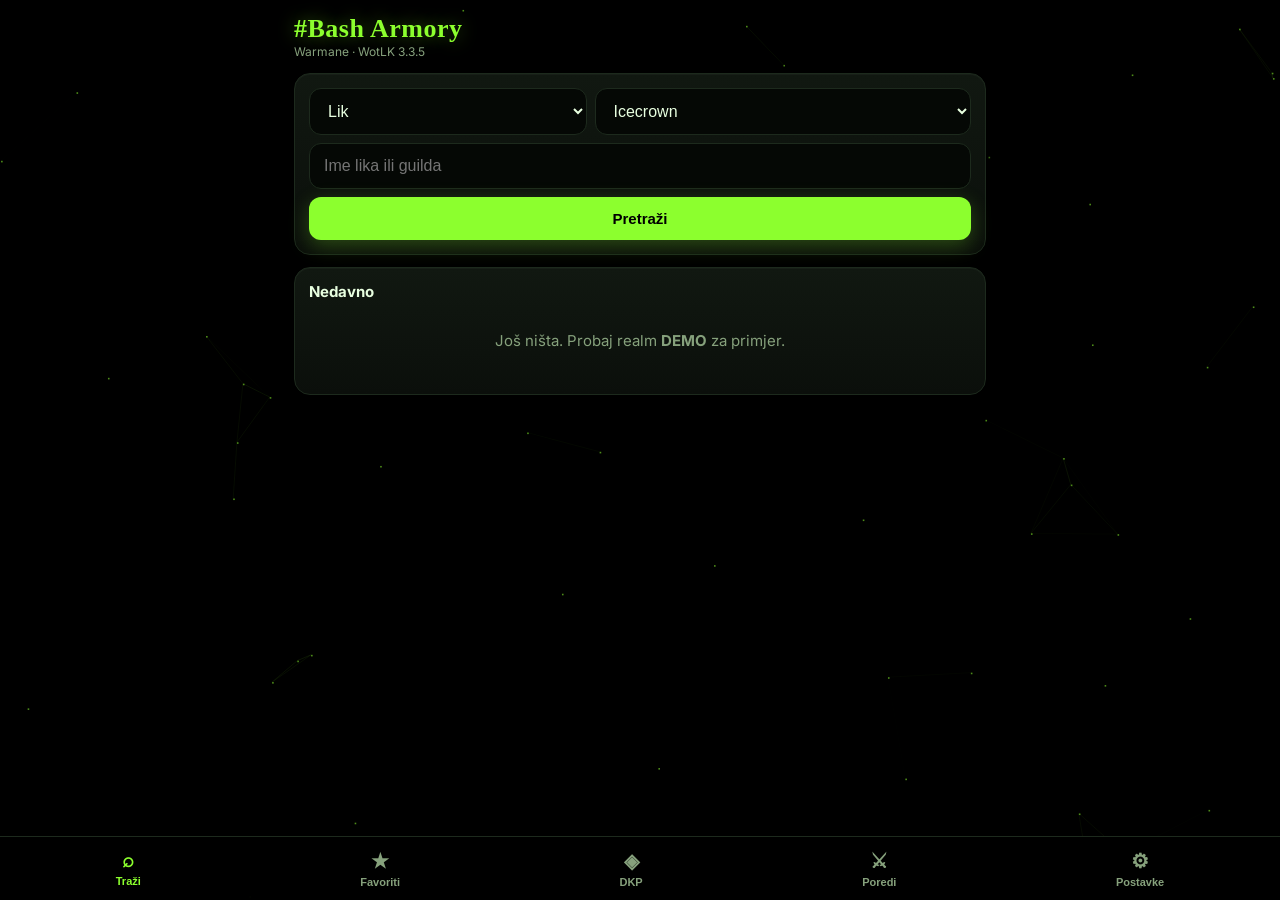
==== commit 271197a7: "v1.3: auto update (kao #Bash Talk) i DKP sistem Co-Authored-By: Claude Opus 5.5 <noreply@anthropic.c" ====
--- a/index.html
+++ b/index.html
@@ -88,6 +88,13 @@
 .vs{display:grid;grid-template-columns:1fr auto 1fr;gap:6px;align-items:center;padding:7px 0;border-bottom:1px solid #ffffff08;font-size:14px}
 .vs .l{text-align:right}.vs .m{color:var(--mut);font-size:11px;text-align:center;min-width:80px}
 .win{color:var(--g);font-weight:800}
+.sheet{position:fixed;left:0;right:0;bottom:0;z-index:15;background:#050805;border-top:1px solid var(--g);border-radius:20px 20px 0 0;padding:16px 14px calc(18px + env(safe-area-inset-bottom));max-height:86vh;overflow:auto;box-shadow:0 -10px 40px #000}
+.shade{position:fixed;inset:0;background:#000a;z-index:14}
+.mrow{display:flex;align-items:center;gap:10px;padding:9px 4px;border-bottom:1px solid #ffffff08}
+.mrow input[type=checkbox]{width:20px;height:20px;accent-color:#8cff2e;flex:none}
+.pts{font-weight:800;font-size:17px;min-width:56px;text-align:right}
+.neg{color:#ff6b6b}.pos{color:var(--g)}
+.updbar{position:fixed;left:12px;right:12px;top:calc(env(safe-area-inset-top) + 10px);z-index:30;background:#0b140b;border:1px solid var(--g);border-radius:14px;padding:12px;box-shadow:0 10px 30px #000}
 .ttabs{display:flex;gap:6px;margin-bottom:10px}
 .ttabs button{flex:1;padding:9px 4px;border-radius:12px;border:1px solid var(--line);background:#060906;color:var(--mut);font-weight:700;font-size:13px}
 .ttabs button.on{border-color:var(--g);color:var(--g);background:var(--gdim)}
@@ -112,6 +119,7 @@
 <nav id="nav">
   <button data-go="home" class="on"><span class="i">⌕</span>Traži</button>
   <button data-go="favs"><span class="i">★</span>Favoriti</button>
+  <button data-go="dkp"><span class="i">◈</span>DKP</button>
   <button data-go="compare"><span class="i">⚔</span>Poredi</button>
   <button data-go="settings"><span class="i">⚙</span>Postavke</button>
 </nav>
@@ -266,7 +274,7 @@
   if (push && S.view) S.stack.push({view:S.view, params:S.params});
   S.view=view; S.params=params;
   document.querySelectorAll("nav button").forEach(b=>b.classList.toggle("on", b.dataset.go===view));
-  closeTip(); render(); window.scrollTo(0,0);
+  closeTip(); closeSheet(); render(); window.scrollTo(0,0);
 }
 window.bashBack = function(){ if ($(".tip")) { closeTip(); return true; }
   const p=S.stack.pop(); if(!p) return false; go(p.view,p.params,false); return true; };
@@ -281,6 +289,7 @@
   else if (v==="favs") app.innerHTML = viewFavs();
   else if (v==="settings") app.innerHTML = viewSettings();
   else if (v==="compare") viewCompare();
+  else if (v==="dkp") app.innerHTML = viewDkp();
   else if (v==="char") viewChar(S.params);
   else if (v==="guild") viewGuild(S.params);
   bind();
@@ -323,7 +332,7 @@
   LS.set("favs",S.favs); render();
 }
 function viewSettings(){
-  return head("Postavke","") + `<div class="card col">
+  return head("Postavke","") + updCard() + `<div class="card col">
    <b>CORS proxy (samo za web verziju)</b>
    <div class="sm mut">APK ne treba proxy. U browseru Warmane blokira direktne zahtjeve, pa unesi URL svog Cloudflare Workera (npr. https://ime.workers.dev/?url=).</div>
    <input id="px" value="${esc(S.proxy)}" placeholder="https://...workers.dev/?url=">
@@ -724,6 +733,190 @@
     <div class="sm mut" style="margin-bottom:6px">Rank ${r}/${x[2]}</div>${sp&&sp.tooltip?sanitizeTip(sp.tooltip):`<div class="mut">Opis nije dostupan.</div>`}`;
 }
 
+
+/* ---------- Auto update (same as #Bash Talk) ---------- */
+const hasUpd = () => !!(window.BashNative && window.BashNative.updInfo);
+function updInfo(){ try { return JSON.parse(window.BashNative.updInfo()); } catch(e){ return {}; } }
+S.upd = { state:"", msg:"" };
+function updCard(){
+  if (!hasUpd()) return `<div class="card col"><b>Ažuriranja</b><div class="sm mut">Automatski update radi u APK verziji.</div></div>`;
+  const i=updInfo(); const st=S.upd;
+  const stTxt = {checking:"Provjeravam…", none:"Imaš najnoviju verziju ✓", offline:"Nema interneta", available:"Nova verzija "+(st.ver||"")+" je dostupna!",
+    downloading:"Preuzimam…", progress:"Preuzimam… "+(st.pct||0)+"%", installing:"Instaliram…", confirm:"Potvrdi instalaciju", perm:"Treba dozvola za instalaciju", error:"Greška: "+(st.msg||"")}[st.state]||"";
+  return `<div class="card col"><div class="row" style="justify-content:space-between"><b>Ažuriranja</b><span class="badge">v${esc(i.ver||"?")}</span></div>
+    <div class="chips">${[["auto","Automatski"],["ask","Pitaj me"],["off","Isključeno"]].map(([k,l])=>`<button class="chip ${i.mode===k?"on":""}" onclick="BashNative.updMode('${k}');render()">${l}</button>`).join("")}</div>
+    <div class="sm mut">Automatski: sam skine i instalira novu verziju. Provjera se radi i u pozadini.</div>
+    ${stTxt?`<div class="sm" style="color:${st.state==="error"?"#ff8a8a":"var(--g)"}">${esc(stTxt)}</div>`:""}
+    ${st.state==="progress"?`<div class="bar"><i style="width:${st.pct||0}%"></i></div>`:""}
+    <div class="row"><button class="btn" style="flex:1" onclick="S.upd={state:'checking'};BashNative.updCheck();render()">Provjeri sada</button>
+    ${(st.state==="available"||st.state==="error"||i.latest)?`<button class="btn ghost" style="flex:1" onclick="BashNative.updInstall()">Instaliraj</button>`:""}</div>
+    ${!i.canInstall?`<button class="btn ghost sm" onclick="BashNative.updPerm()">Dozvoli instalaciju ažuriranja</button>`:""}</div>`;
+}
+window.onUpdate = function(o){
+  S.upd = o||{};
+  if (o.state==="perm"){ showUpdBar(`Dozvoli #Bash Armory da instalira ažuriranja.`, `<button class="btn sm" onclick="BashNative.updPerm();closeUpdBar()">Dozvoli</button>`); }
+  else if (o.state==="available"){ showUpdBar(`🆕 Nova verzija ${esc(o.ver||"")}<div class="sm mut">${esc(o.notes||"")}</div>`,
+     `<button class="btn sm" onclick="BashNative.updInstall();closeUpdBar()">Instaliraj</button><button class="btn ghost sm" onclick="BashNative.updSnooze();closeUpdBar()">Kasnije</button>`); }
+  else if (o.state==="progress" || o.state==="downloading"){ showUpdBar(`⬇️ Preuzimam update… ${o.pct||0}%<div class="bar" style="margin-top:6px"><i style="width:${o.pct||0}%"></i></div>`, ""); }
+  else if (o.state==="installing"){ showUpdBar(`Instaliram novu verziju…`, ""); }
+  else if (o.state==="error"){ showUpdBar(`Update nije uspio: ${esc(o.msg||"")}`, `<button class="btn ghost sm" onclick="closeUpdBar()">OK</button>`); }
+  else if (o.state==="none" && S.view==="settings"){ toast("Imaš najnoviju verziju ✓"); }
+  if (S.view==="settings") render();
+};
+window.openUpdate = function(){ S.stack=[]; go("settings",{},false); };
+function showUpdBar(html, btns){ closeUpdBar(); const d=document.createElement("div"); d.className="updbar"; d.id="updbar";
+  d.innerHTML=`<div>${html}</div>${btns?`<div class="row" style="margin-top:8px;gap:8px">${btns}</div>`:""}`; document.body.appendChild(d); }
+function closeUpdBar(){ const d=document.getElementById("updbar"); if(d) d.remove(); }
+
+/* ---------- DKP system ---------- */
+const DKP_PRESETS = [["Boss kill",10],["ICC LK kill",25],["HC boss",15],["LK HC",40],["Na vrijeme",5],["Cijeli raid",10],["Wipe night",5]];
+S.dkp = LS.get("dkp", {pools:[], cur:null});
+const dkpSave = () => LS.set("dkp", S.dkp);
+const dkpPool = () => S.dkp.pools.find(p=>p.id===S.dkp.cur) || S.dkp.pools[0] || null;
+function dkpPoints(pool){
+  const pts={}; Object.keys(pool.members).forEach(n=>pts[n]=0);
+  for (const e of pool.log){
+    if (e.type==="decay"){ Object.keys(pts).forEach(n=>{ pts[n]=Math.round(pts[n]*(1-e.pct/100)*10)/10; }); continue; }
+    (e.who||[]).forEach(n=>{ if (pts[n]==null) pts[n]=0; pts[n]=Math.round((pts[n]+e.amt)*10)/10; });
+  }
+  return pts;
+}
+function sheet(html){ closeSheet(); const sh=document.createElement("div"); sh.className="shade"; sh.id="shade"; sh.onclick=closeSheet;
+  const d=document.createElement("div"); d.className="sheet"; d.id="sheet"; d.innerHTML=html; document.body.append(sh,d); }
+function closeSheet(){ ["shade","sheet"].forEach(id=>{const e=document.getElementById(id); if(e) e.remove();}); }
+const _bb = window.bashBack; window.bashBack = function(){ if (document.getElementById("sheet")){ closeSheet(); return true; } return _bb(); };
+
+function viewDkp(){
+  const pool=dkpPool();
+  if (!pool || S.dkpCreating) return head("DKP","Bodovi za raid i loot") + `<div class="card col"><b>Napravi DKP listu</b>
+    <div class="sm mut">Npr. za svoj guild ili stalnu ICC grupu. Članove možeš uvesti direktno iz Warmane guilda.</div>
+    <input id="dkn" placeholder="Naziv (npr. ICC25 Bash Squad)"><select id="dkr">${REALMS.map(r=>`<option ${r===S.realm?"selected":""}>${r}</option>`).join("")}<option value="DEMO">DEMO</option></select>
+    <button class="btn" onclick="dkpCreate()">Napravi</button></div>
+    <div class="card col"><b>Imaš kod od nekoga?</b><button class="btn ghost" onclick="dkpImportSheet()">Uvezi DKP listu</button></div>`;
+  const pts=dkpPoints(pool); const sort=S.dkpSort||"pts";
+  const list=Object.keys(pool.members).sort((a,b)=> sort==="name"?a.localeCompare(b) : (pts[b]-pts[a])||a.localeCompare(b));
+  return head("DKP", esc(pool.name)+" · "+esc(pool.realm)) + `
+   ${S.dkp.pools.length>1?`<div class="chips" style="margin-bottom:10px">${S.dkp.pools.map(p=>`<button class="chip ${p.id===pool.id?"on":""}" onclick="S.dkp.cur='${p.id}';dkpSave();render()">${esc(p.name)}</button>`).join("")}</div>`:""}
+   <div class="card"><div style="display:grid;grid-template-columns:1fr 1fr;gap:8px">
+     <button class="btn" onclick="dkpAwardSheet()">+ Bodovi</button>
+     <button class="btn" style="background:#c070ff;box-shadow:0 6px 20px #c070ff40" onclick="dkpLootSheet()">💎 Loot</button>
+     <button class="btn ghost sm" onclick="dkpMemberSheet()">+ Član / guild</button>
+     <button class="btn ghost sm" onclick="dkpHistory()">📜 Historija</button>
+     <button class="btn ghost sm" onclick="dkpShare()">📤 Podijeli listu</button>
+     <button class="btn ghost sm" onclick="dkpMore()">⚙ Više</button></div></div>
+   <div class="card"><div class="row" style="justify-content:space-between;margin-bottom:4px"><b>Stanje (${list.length})</b>
+     <div class="chips">${[["pts","Bodovi"],["name","Ime"]].map(([k,l])=>`<button class="chip ${sort===k?"on":""}" onclick="S.dkpSort='${k}';render()">${l}</button>`).join("")}</div></div>
+     ${list.length?list.map((n,i)=>{const m=pool.members[n]; const col=CLASS[m.cls]||"#e8ffe0";
+       return `<div class="mrow" onclick="dkpMemberInfo(${J(n)})"><span class="mut sm" style="width:22px">${i+1}.</span>
+         <div style="flex:1;min-width:0"><b style="color:${col}">${esc(n)}</b><div class="sm mut">${esc(m.cls||"")}</div></div>
+         <span class="pts ${pts[n]<0?"neg":"pos"}">${pts[n]}</span></div>`}).join(""):`<div class="empty">Dodaj članove: <b>+ Član / guild</b></div>`}</div>`;
+}
+function dkpCreate(){ const n=$("#dkn").value.trim(); if(!n){toast("Upiši naziv");return;}
+  const p={id:"p"+Date.now(), name:n, realm:$("#dkr").value, members:{}, log:[]}; S.dkp.pools.push(p); S.dkp.cur=p.id; S.dkpCreating=false; dkpSave(); render(); dkpMemberSheet(); }
+function dkpLog(e){ const p=dkpPool(); e.t=Date.now(); p.log.push(e); dkpSave(); }
+function memberChecks(pool, sel){
+  const names=Object.keys(pool.members).sort();
+  return `<div class="row" style="justify-content:space-between;margin:8px 0"><b>Ko dobija</b><button class="chip" onclick="document.querySelectorAll('.dkc').forEach(c=>c.checked=!c.checked)">Obrni sve</button></div>
+   ${names.map(n=>`<label class="mrow"><input type="checkbox" class="dkc" value="${esc(n)}" ${sel?"checked":""}><b style="color:${CLASS[pool.members[n].cls]||"#e8ffe0"}">${esc(n)}</b></label>`).join("")}`;
+}
+function dkpAwardSheet(){
+  const pool=dkpPool(); if(!Object.keys(pool.members).length){ toast("Prvo dodaj članove"); return; }
+  sheet(`<div class="row" style="justify-content:space-between"><b style="font-size:18px">+ DKP bodovi</b><button class="btn sm" onclick="closeSheet()">✕</button></div>
+   <div class="chips" style="margin:10px 0">${DKP_PRESETS.map(([l,v])=>`<button class="chip" onclick="$('#dka').value=${v};$('#dkw').value='${l}'">${l} +${v}</button>`).join("")}</div>
+   <div class="row"><input id="dka" type="number" inputmode="decimal" placeholder="Bodovi" style="flex:1"><input id="dkw" placeholder="Razlog (npr. ICC25 HC)" style="flex:2"></div>
+   <div class="sm mut" style="margin-top:4px">Negativan broj oduzima bodove (kazna).</div>
+   ${memberChecks(pool,true)}
+   <button class="btn" style="width:100%;margin-top:12px" onclick="dkpAward()">Dodijeli</button>`);
+}
+function dkpAward(){ const amt=parseFloat($("#dka").value); if(isNaN(amt)||!amt){toast("Upiši bodove");return;}
+  const who=[...document.querySelectorAll(".dkc:checked")].map(c=>c.value); if(!who.length){toast("Izaberi članove");return;}
+  dkpLog({type:amt<0?"adjust":"award", who, amt, note:$("#dkw").value.trim()||"Bodovi"}); closeSheet(); toast(`${amt>0?"+":""}${amt} za ${who.length} igrača`); render(); }
+function dkpLootSheet(){
+  const pool=dkpPool(); const names=Object.keys(pool.members).sort(); if(!names.length){ toast("Prvo dodaj članove"); return; }
+  const pts=dkpPoints(pool);
+  sheet(`<div class="row" style="justify-content:space-between"><b style="font-size:18px">💎 Loot</b><button class="btn sm" onclick="closeSheet()">✕</button></div>
+   <select id="dlw" style="margin-top:10px">${names.sort((a,b)=>pts[b]-pts[a]).map(n=>`<option value="${esc(n)}">${esc(n)} · ${pts[n]} DKP</option>`).join("")}</select>
+   <input id="dli" placeholder="Item: naziv ili Wowhead ID / link" style="margin-top:8px">
+   <div class="row" style="margin-top:8px"><input id="dlc" type="number" inputmode="decimal" placeholder="Cijena" style="flex:1">
+   <button class="chip" onclick="$('#dlc').value=Math.max(0,Math.floor((pts[$('#dlw').value]||0)/2))">½ bodova</button></div>
+   <div class="sm mut" style="margin-top:4px">Cijena se oduzima od bodova igrača.</div>
+   <button class="btn" style="width:100%;margin-top:12px;background:#c070ff" onclick="dkpLoot()">Upiši loot</button>`);
+  window.pts=pts;
+}
+async function dkpLoot(){
+  const who=$("#dlw").value, cost=parseFloat($("#dlc").value); let item=$("#dli").value.trim();
+  if (isNaN(cost)){ toast("Upiši cijenu"); return; } if(!item){ toast("Upiši item"); return; }
+  let id=0; const m=item.match(/item[=\/](\d+)/i)||item.match(/^(\d{3,6})$/); if (m) id=num(m[1]);
+  let q=4; if (id){ const i=await itemInfo(id).catch(()=>null); if (i&&i.name){ item=i.name; q=i.quality; } }
+  dkpLog({type:"loot", who:[who], amt:-Math.abs(cost), note:item, item:id, q}); closeSheet(); toast(`${who}: ${item} (−${Math.abs(cost)})`); render();
+}
+function dkpMemberSheet(){
+  const pool=dkpPool();
+  sheet(`<div class="row" style="justify-content:space-between"><b style="font-size:18px">Članovi</b><button class="btn sm" onclick="closeSheet()">✕</button></div>
+   <div class="col" style="margin-top:10px"><b>Uvezi iz Warmane guilda</b><div class="row"><input id="dgn" placeholder="Ime guilda" style="flex:1"><button class="btn" onclick="dkpGuildLoad()">Učitaj</button></div>
+   <div id="dgl"></div>
+   <b style="margin-top:8px">Ili dodaj ručno</b><div class="row"><input id="dmn" placeholder="Ime lika" style="flex:1">
+   <select id="dmc" style="flex:1">${Object.keys(CLASS).filter(c=>c!=="Monk").map(c=>`<option>${c}</option>`).join("")}</select></div>
+   <button class="btn ghost" onclick="dkpAddManual()">Dodaj</button></div>`);
+}
+function dkpAddManual(){ const n=$("#dmn").value.trim(); if(!n) return; const p=dkpPool();
+  const nm=n[0].toUpperCase()+n.slice(1).toLowerCase(); p.members[nm]={cls:$("#dmc").value}; dkpSave(); $("#dmn").value=""; toast(nm+" dodan"); render(); }
+async function dkpGuildLoad(){
+  const p=dkpPool(); const g=$("#dgn").value.trim(); if(!g) return; const box=$("#dgl"); box.innerHTML=`<div class="spin"></div>`;
+  try { const gd=await apiGuild(g,p.realm); const ros=(gd.roster||gd.members||[]).filter(m=>num(m.level)>=80||p.realm==="DEMO");
+    S.dkpRoster=ros;
+    box.innerHTML=`<div class="row" style="justify-content:space-between;margin:8px 0"><span class="sm mut">${ros.length} likova na 80</span><button class="chip" onclick="document.querySelectorAll('.dgc').forEach(c=>c.checked=!c.checked)">Obrni sve</button></div>
+      ${ros.map((m,i)=>`<label class="mrow"><input type="checkbox" class="dgc" value="${i}" ${p.members[m.name]?"checked disabled":""}><b style="color:${CLASS[m.class]||"#fff"}">${esc(m.name)}</b><span class="sm mut">${esc(m.class)}</span></label>`).join("")}
+      <button class="btn" style="width:100%;margin-top:10px" onclick="dkpGuildAdd()">Dodaj izabrane</button>`;
+  } catch(e){ box.innerHTML=`<div class="sm" style="color:#ff8a8a;margin-top:6px">${esc(e.message)}</div>`; }
+}
+function dkpGuildAdd(){ const p=dkpPool(); let n=0;
+  document.querySelectorAll(".dgc:checked:not(:disabled)").forEach(c=>{ const m=S.dkpRoster[num(c.value)]; if(m&&!p.members[m.name]){ p.members[m.name]={cls:m.class}; n++; } });
+  dkpSave(); closeSheet(); toast(n+" članova dodano"); render(); }
+function dkpMemberInfo(n){
+  const p=dkpPool(); const pts=dkpPoints(p); const hist=p.log.map((e,i)=>({...e,i})).filter(e=>e.type==="decay"||(e.who||[]).includes(n)).reverse().slice(0,30);
+  sheet(`<div class="row" style="justify-content:space-between"><b style="font-size:20px;color:${CLASS[p.members[n].cls]||"#fff"}">${esc(n)}</b><button class="btn sm" onclick="closeSheet()">✕</button></div>
+   <div class="gs" style="margin:8px 0;color:${pts[n]<0?"#ff6b6b":"var(--g)"}">${pts[n]} DKP</div>
+   <div class="row" style="gap:8px"><button class="btn ghost sm" style="flex:1" onclick="closeSheet();go('char',${J({name:n,realm:p.realm})})">Armory profil</button>
+   <button class="btn ghost sm" style="flex:1;color:#ff8a8a;border-color:#ff8a8a" onclick="if(confirmTwice(this)){delete dkpPool().members[${J(n)}];dkpSave();closeSheet();render()}">Ukloni</button></div>
+   <div style="margin-top:10px">${hist.length?hist.map(dkpLogRow).join(""):`<div class="empty sm">Još nema unosa.</div>`}</div>`);
+}
+function confirmTwice(btn){ if (btn.dataset.ok) return true; btn.dataset.ok=1; btn.textContent="Sigurno? Klikni opet"; return false; }
+function dkpLogRow(e){
+  const d=new Date(e.t); const dt=d.toLocaleDateString("de-DE")+" "+d.toLocaleTimeString("de-DE",{hour:"2-digit",minute:"2-digit"});
+  const what = e.type==="decay" ? `Decay −${e.pct}%` : e.type==="loot" ? `💎 <span class="q${e.q||4}">${esc(e.note)}</span> → ${esc(e.who[0])}` : `${esc(e.note||"Bodovi")} · ${e.who.length} igrača`;
+  return `<div class="mrow"><div style="flex:1;min-width:0"><div style="font-size:14px">${what}</div><div class="sm mut">${dt}</div></div>
+    ${e.type==="decay"?"":`<span class="pts ${e.amt<0?"neg":"pos"}" style="font-size:15px">${e.amt>0?"+":""}${e.amt}</span>`}
+    <button class="chip" style="padding:4px 8px" onclick="if(confirmTwice(this)){dkpPool().log.splice(${e.i},1);dkpSave();closeSheet();render();toast('Poništeno')}">↶</button></div>`;
+}
+function dkpHistory(){ const p=dkpPool(); const rows=p.log.map((e,i)=>({...e,i})).reverse();
+  sheet(`<div class="row" style="justify-content:space-between"><b style="font-size:18px">📜 Historija</b><button class="btn sm" onclick="closeSheet()">✕</button></div>
+   <div class="sm mut" style="margin:4px 0 8px">↶ poništi unos (klikni dvaput)</div>${rows.length?rows.map(dkpLogRow).join(""):`<div class="empty">Prazno.</div>`}`); }
+function dkpText(p){ const pts=dkpPoints(p); return `◈ DKP – ${p.name} (${p.realm})\n`+Object.keys(p.members).sort((a,b)=>pts[b]-pts[a]).map((n,i)=>`${i+1}. ${n} – ${pts[n]}`).join("\n")+`\n\n#Bash Armory`; }
+function dkpShare(){ const t=dkpText(dkpPool());
+  if (window.BashNative && window.BashNative.share) window.BashNative.share(t);
+  else { try { navigator.clipboard.writeText(t); toast("Kopirano"); } catch(e){} } }
+function dkpCode(p){ return "BASHDKP:"+btoa(unescape(encodeURIComponent(JSON.stringify(p)))); }
+function dkpMore(){ const p=dkpPool();
+  sheet(`<div class="row" style="justify-content:space-between"><b style="font-size:18px">⚙ DKP opcije</b><button class="btn sm" onclick="closeSheet()">✕</button></div>
+   <div class="col" style="margin-top:10px">
+   <b>Decay (smanji svima)</b><div class="row"><input id="ddp" type="number" inputmode="decimal" placeholder="%" value="10" style="flex:1"><button class="btn" onclick="const v=parseFloat($('#ddp').value);if(v>0&&v<100){dkpLog({type:'decay',pct:v});closeSheet();render();toast('Decay '+v+'%')}">Primijeni</button></div>
+   <b style="margin-top:6px">Dijeli s raid leaderom / officerima</b>
+   <button class="btn ghost" onclick="const c=dkpCode(dkpPool());window.BashNative&&BashNative.share?BashNative.share(c):navigator.clipboard.writeText(c)">📤 Pošalji DKP kod</button>
+   <button class="btn ghost" onclick="dkpImportSheet()">📥 Uvezi DKP kod</button>
+   <b style="margin-top:6px">Liste</b>
+   <button class="btn ghost" onclick="S.dkp.cur=null;closeSheet();dkpNewPool()">+ Nova DKP lista</button>
+   <button class="btn ghost" style="color:#ff8a8a;border-color:#ff8a8a" onclick="if(confirmTwice(this)){S.dkp.pools=S.dkp.pools.filter(x=>x.id!==dkpPool().id);S.dkp.cur=S.dkp.pools[0]?S.dkp.pools[0].id:null;dkpSave();closeSheet();render()}">Obriši ovu listu</button></div>`); }
+function dkpNewPool(){ S.dkpCreating=true; render(); window.scrollTo(0,0); }
+function dkpImportSheet(){
+  sheet(`<div class="row" style="justify-content:space-between"><b style="font-size:18px">📥 Uvezi DKP</b><button class="btn sm" onclick="closeSheet()">✕</button></div>
+   <textarea id="dkimp" placeholder="Zalijepi BASHDKP:… kod" style="width:100%;height:120px;margin-top:10px;background:#050805;color:var(--txt);border:1px solid var(--line);border-radius:12px;padding:10px"></textarea>
+   <button class="btn" style="width:100%;margin-top:10px" onclick="dkpImport()">Uvezi</button>`); }
+function dkpImport(){ try { const t=$("#dkimp").value.trim().replace(/^BASHDKP:/,""); const p=JSON.parse(decodeURIComponent(escape(atob(t))));
+    if(!p.members||!p.log) throw 0; const ex=S.dkp.pools.findIndex(x=>x.id===p.id); if(ex>=0) S.dkp.pools[ex]=p; else S.dkp.pools.push(p);
+    S.dkp.cur=p.id; dkpSave(); closeSheet(); toast(ex>=0?"Lista ažurirana":"Lista uvezena"); S.stack=[]; go("dkp",{},false);
+  } catch(e){ toast("Kod nije ispravan"); } }
+
 /* ---------- Guild ---------- */
 async function viewGuild(p){
   const app=$("#app");
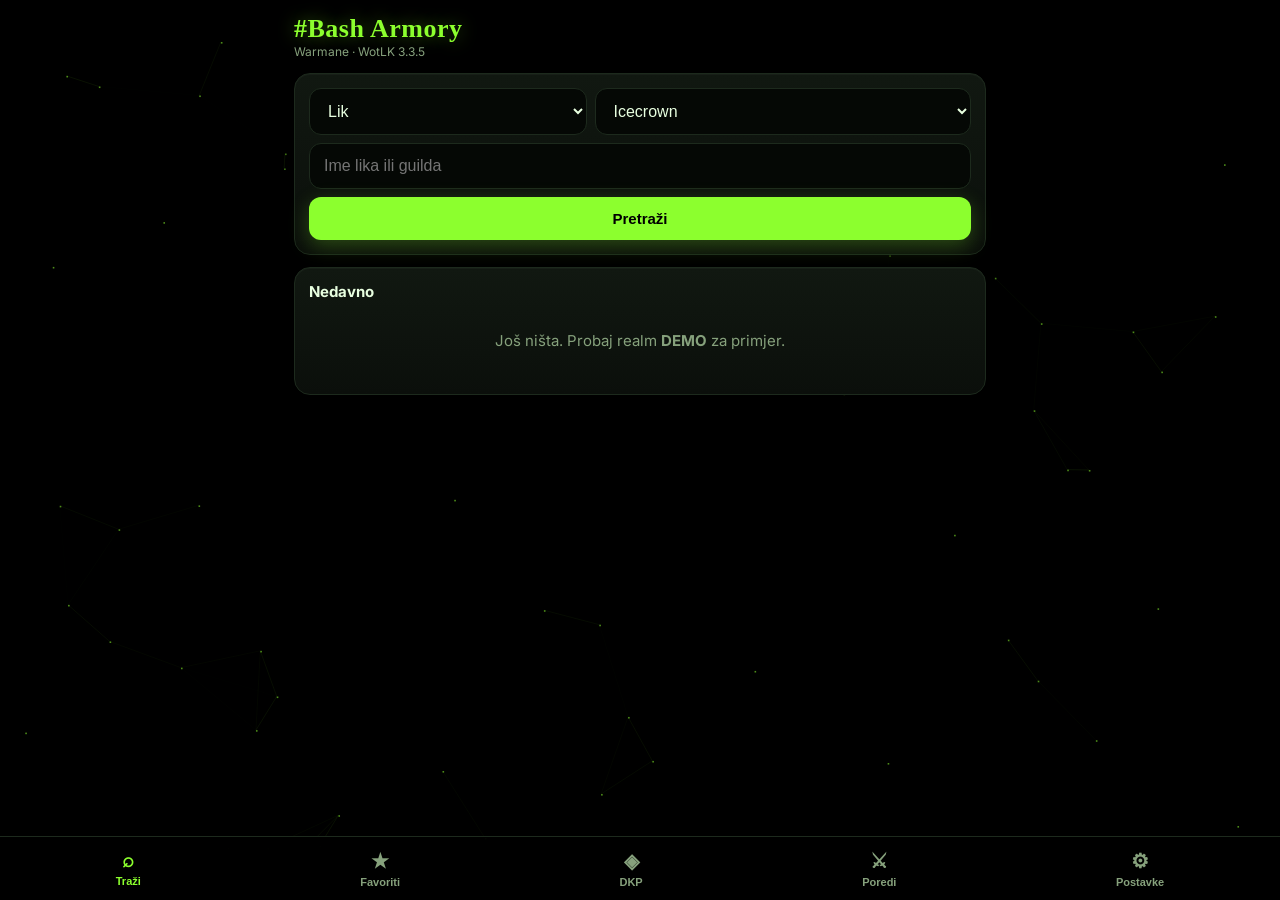
==== commit 7f439e4a: "v1.3: transmog radi u Bash 3D liku + ručni transmog po itemu Co-Authored-By: Claude Opus 5.5 <norepl" ====
--- a/index.html
+++ b/index.html
@@ -261,6 +261,8 @@
   infos.forEach(i=>{ if(i && i.slot===17) twoH++; });
   eq.forEach(e=>{ e._tm = tmogOf(e); });
   if (!eq.some(e=>e._tm) && ch.realm!=="DEMO" && eq.length) { try { await tmogFromPage(ch, eq); } catch(x){} }
+  const man = LS.get("tm_"+(ch.realm||"")+"/"+String(ch.name).toLowerCase(), {});
+  eq.forEach(e=>{ const m=man[itemIdOf(e)]; if (m===-1) e._tm=0; else if (m) e._tm=m; e._manual=m!=null; });
   const tms = await Promise.all(eq.map(e=>e._tm?itemInfo(e._tm).catch(()=>null):null));
   eq.forEach((e,k)=>{ const i=infos[k]; e._i=i; e._t=tms[k]; if(!i) return;
     let g=itemGS(i,hunter); if (twoH>=2 && i.slot===17) g=Math.floor(g/2); // titan's grip
@@ -431,7 +433,11 @@
   const d=document.createElement("div"); d.className="tip";
   d.innerHTML = `<div class="row" style="justify-content:space-between;margin-bottom:6px"><b class="q${i?i.quality:1}">${esc((i&&i.name)||e.name||"")}</b><button class="btn sm" onclick="closeTip()">✕</button></div>
    ${i&&i.tooltip?`<div>${sanitizeTip(i.tooltip)}</div>`:`<div class="mut">Tooltip nije dostupan.</div>`}
-   <div style="margin-top:8px"><a href="https://www.wowhead.com/wotlk/item=${itemIdOf(e)}" target="_blank">Otvori na Wowheadu ↗</a></div>`;
+   <div style="margin-top:8px"><a href="https://www.wowhead.com/wotlk/item=${itemIdOf(e)}" target="_blank">Otvori na Wowheadu ↗</a></div>
+   <div style="margin-top:12px;border-top:1px solid var(--line);padding-top:10px"><b style="color:#c070ff">👁 Transmog</b>
+     <div class="sm mut" style="margin:4px 0 6px">${e._t?`Sada izgleda kao: <span class="q${e._t.quality}">${esc(e._t.name)}</span>${e._manual?" (ručno)":""}`:"Nema transmoga."} Upiši Wowhead link ili ID itema kako izgleda u igri.</div>
+     <div class="row"><input id="tmin" placeholder="npr. wowhead.com/wotlk/item=34322" style="flex:1"><button class="btn sm" onclick="setTmog(${k})">Postavi</button></div>
+     ${e._tm||e._manual?`<button class="btn ghost sm" style="margin-top:6px;width:100%" onclick="setTmog(${k},true)">${e._manual?"Vrati na Warmane":"Ukloni transmog"}</button>`:""}</div>`;
   document.body.appendChild(d);
 }
 function showRaw(){
@@ -444,6 +450,15 @@
     <div class="sm mut">Napravi screenshot i pošalji.</div>`;
   document.body.appendChild(d);
 }
+async function setTmog(k, clear){
+  const ch=S.cur; const e=ch._eq[k]; const key="tm_"+(ch.realm||"")+"/"+String(ch.name).toLowerCase();
+  const man=LS.get(key,{}); const id=itemIdOf(e);
+  if (clear){ if (e._manual) delete man[id]; else man[id]=-1; }
+  else { const v=($("#tmin").value||"").trim(); const m=v.match(/item[=\/](\d+)/i)||v.match(/^(\d{2,6})$/); if(!m){ toast("Upiši link ili ID"); return; } man[id]=num(m[1]); }
+  LS.set(key,man); closeTip();
+  delete S.cache[S.params.realm+"/"+String(S.params.name).toLowerCase()];
+  toast(clear?"Transmog uklonjen":"Transmog postavljen"); viewChar(S.params);
+}
 function closeTip(){ document.querySelectorAll(".tip").forEach(t=>t.remove()); }
 function sanitizeTip(h){ const d=document.createElement("div"); d.innerHTML=h;
   d.querySelectorAll("script,iframe,object,embed,style,link").forEach(n=>n.remove());
@@ -501,7 +516,7 @@
   const race=RACE_ID[ch.race]; const gender=String(ch.gender||"").toLowerCase().startsWith("f")?1:0;
   if (!race){ toast("Nepoznata rasa"); return; }
   if (!(window.BashNative && window.BashNative.openModel)){ toast("Bash 3D radi u APK-u"); return; }
-  const items=(ch._eq||[]).filter(e=>e._i).map(e=>({item:itemIdOf(e), transmog:num(e.transmog)||0, inv:e._i.slot||0, display:e._i.displayId||0}));
+  const items=(ch._eq||[]).filter(e=>e._i).map(e=>({item:itemIdOf(e), transmog:e._tm||0, inv:e._i.slot||0, display:e._i.displayId||0}));
   window.BashNative.openModel(JSON.stringify({name:ch.name, race, gender, items}), ch.name+" · Bash 3D");
 }
 function openWarmane(page,title){
@@ -970,7 +985,7 @@
 };
 const DEMO_CHAR = {name:"Bashdk",realm:"DEMO",online:true,level:"80",faction:"Horde",gender:"Male",race:"Blood Elf",class:"Death Knight",
  honorablekills:"12873",guild:"Bash Squad",achievementpoints:"9420",
- equipment:Object.keys(DEMO_ITEMS).map(id=>({name:DEMO_ITEMS[id].name,item:id,transmog:id==="900001"?"900020":id==="900003"?"900021":""})),
+ equipment:Object.keys(DEMO_ITEMS).filter(id=>num(id)<900020).map(id=>({name:DEMO_ITEMS[id].name,item:id,transmog:id==="900001"?"900020":id==="900003"?"900021":""})),
  talents:[{tree:"Unholy",points:[0,17,54]},{tree:"Frost",points:[3,57,11]}],
  professions:[{name:"Blacksmithing",skill:"450"},{name:"Mining",skill:"450"}],
  pvpteams:[{type:"2v2",name:"Bash Bros",rating:"2140",rank:"312"},{type:"3v3",name:"Monster Green",rating:"1890",rank:""}]};
